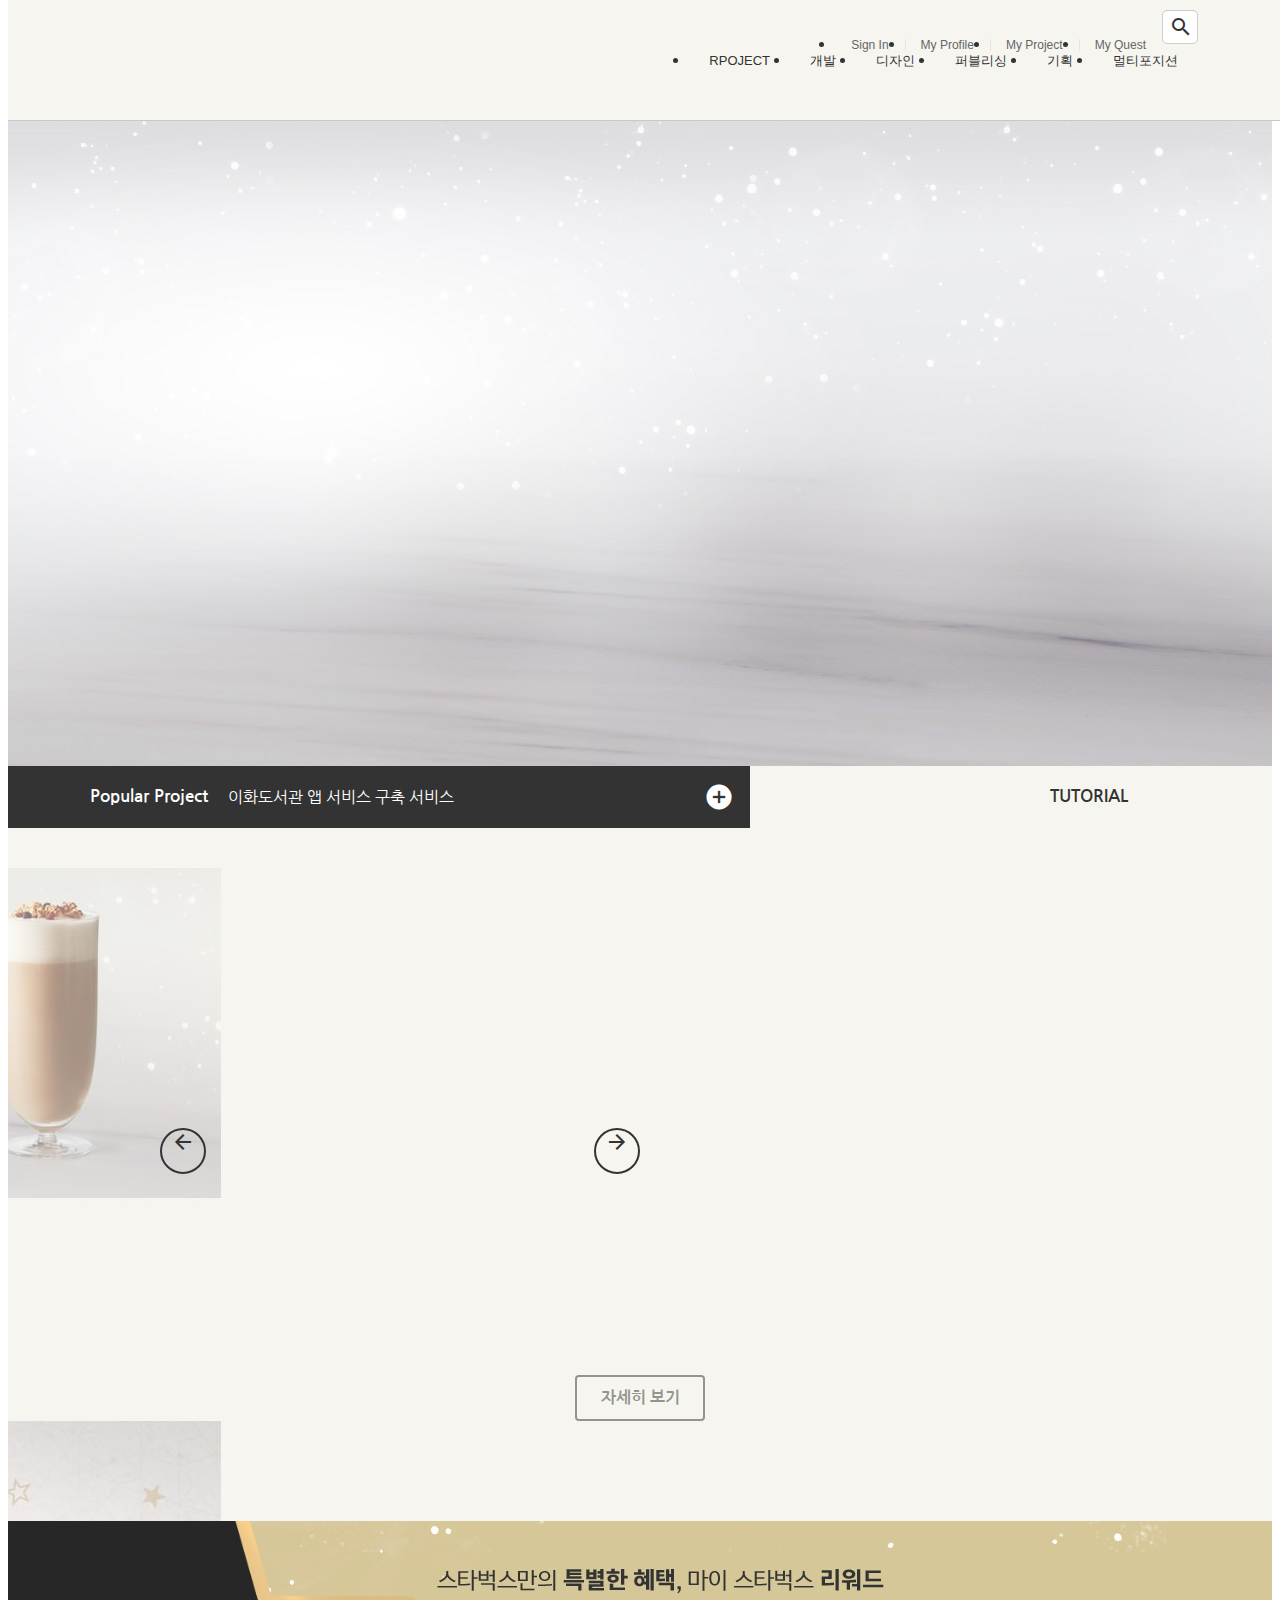
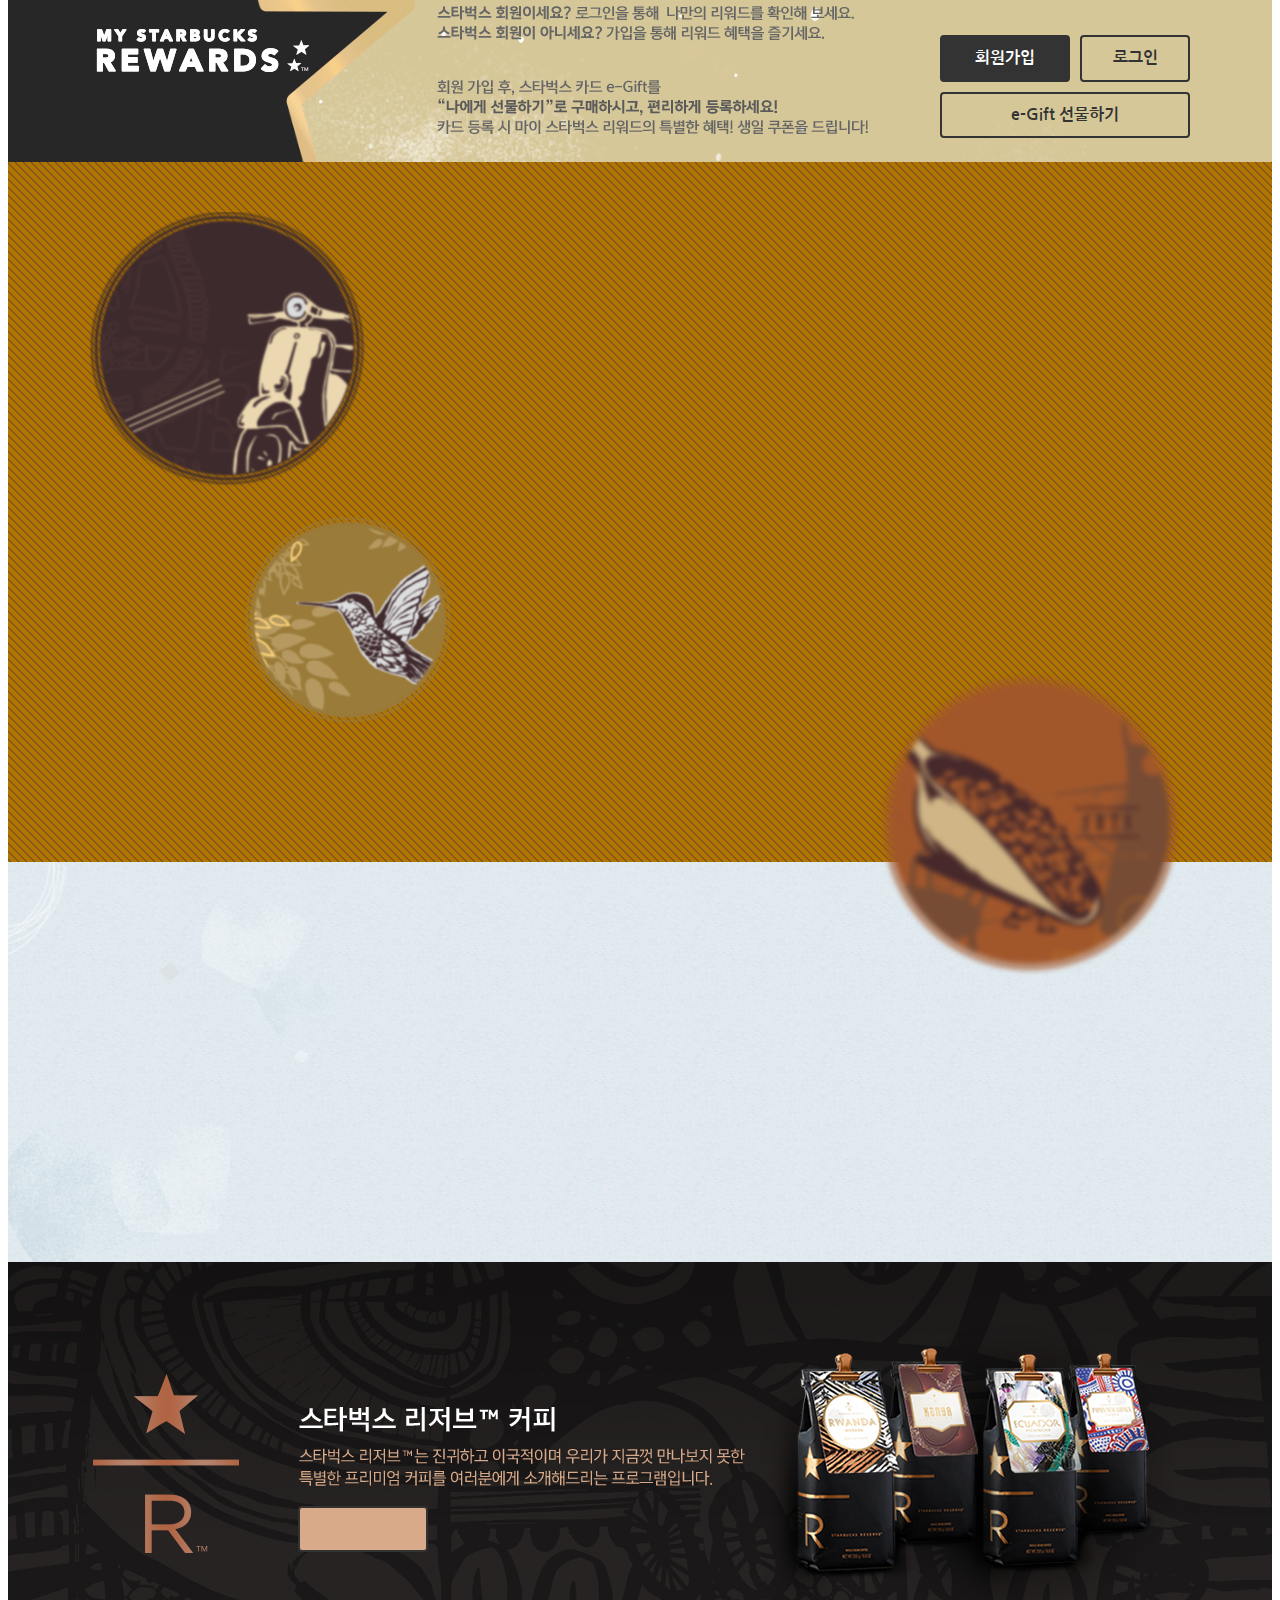
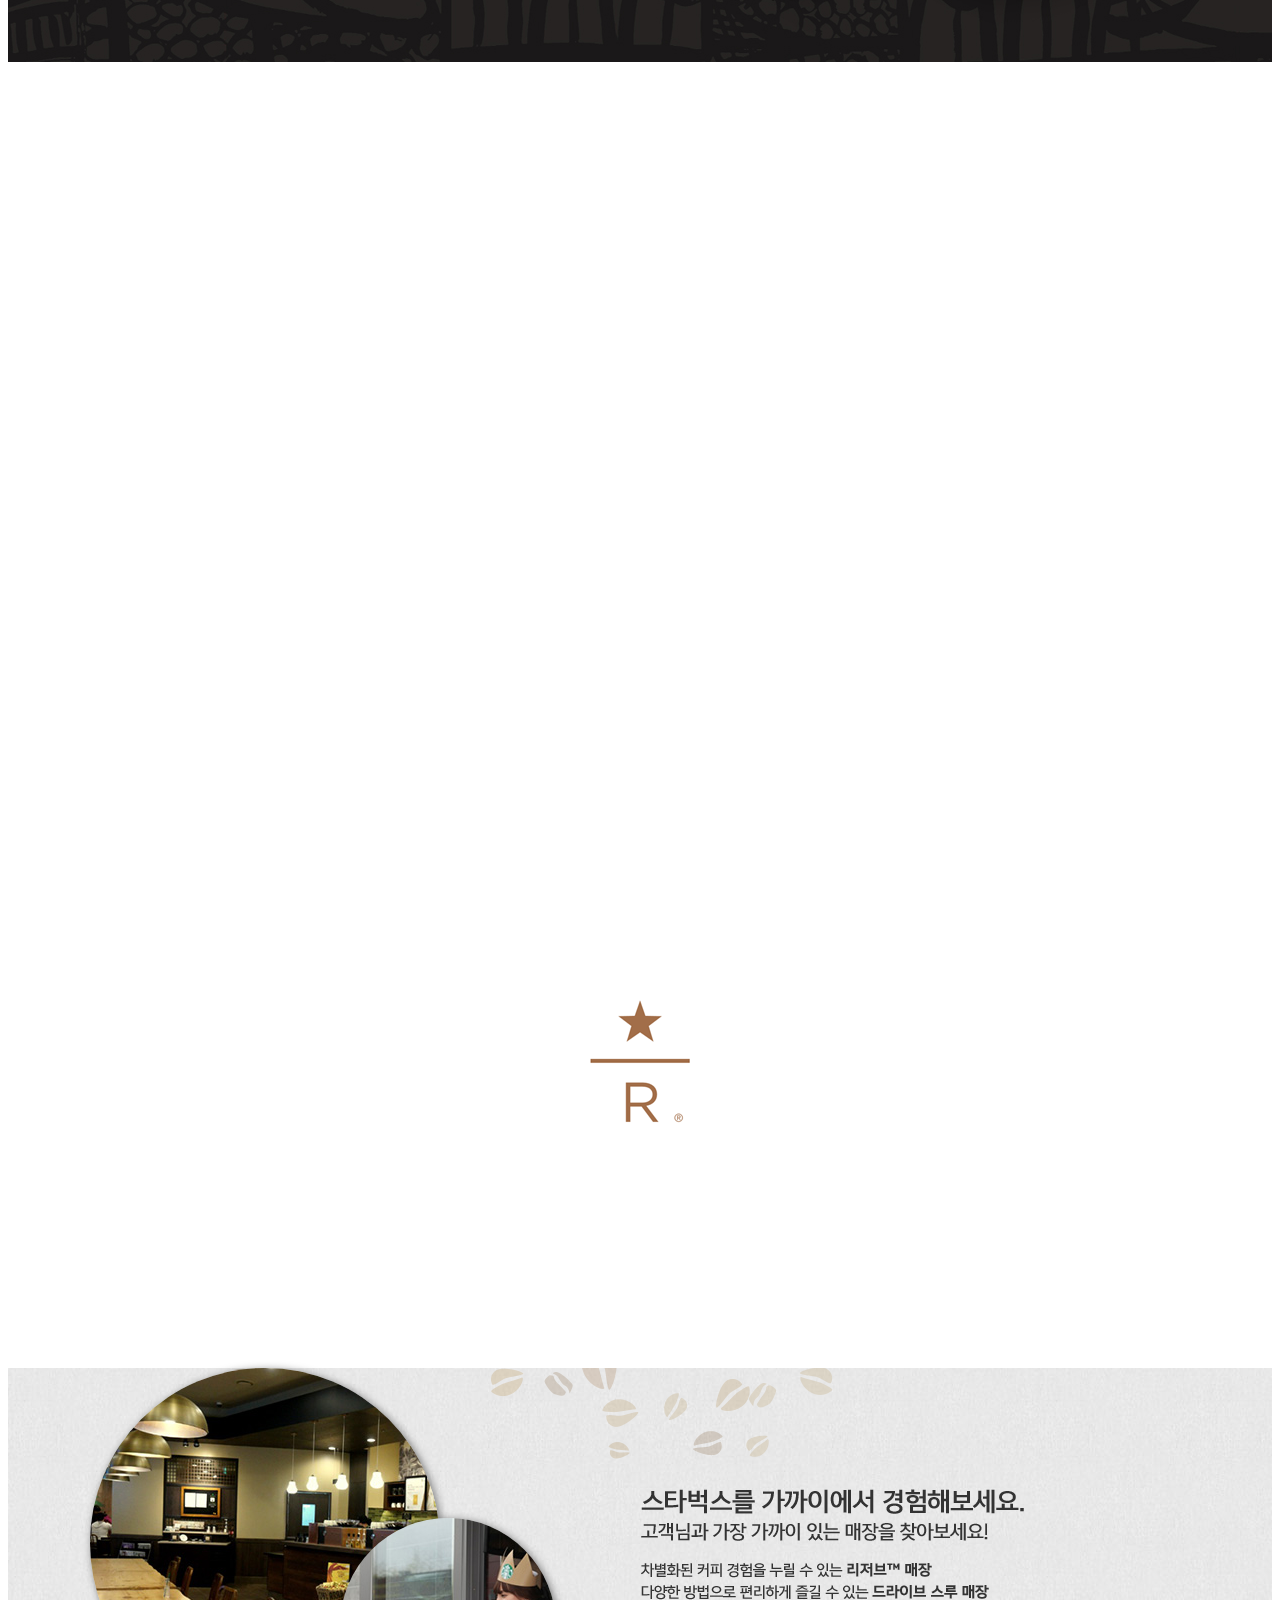
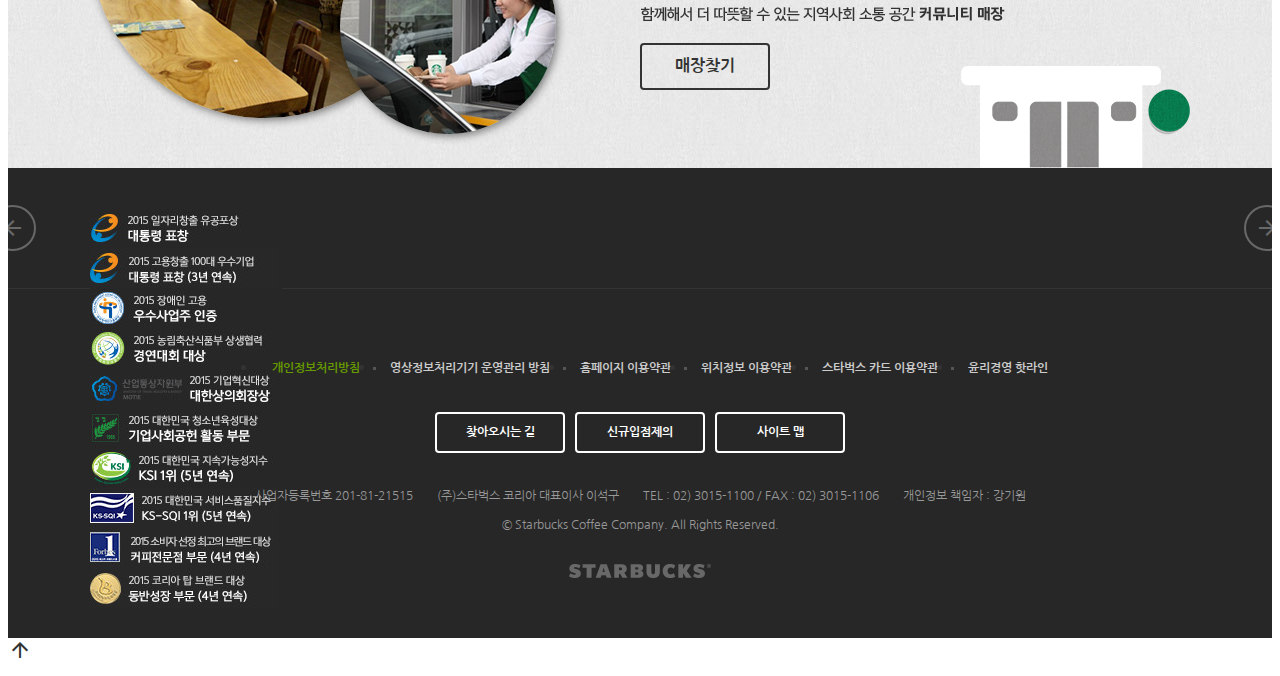
==== index.html @ 9a821df9 "Start project" ====
<!DOCTYPE html>
<html lang="ko">
<head>
    <meta charset="UTF-8">
    <meta http-equiv="X-UA-Compatible" content="IE=edge">
    <meta name="viewport" content="width=device-width, initial-scale=1.0"  />
    <title>YEAHCHERRY(IT PROJECT)</title>

    <meta property="og:type" content="website" />
    <meta property="og:site_name" content="Starbucks" />
    <meta property="og:title" content="Starbucks Coffee Korea" />
    <meta property="og:description" content="스타벅스는 세계에서 가장 큰 다국적 커피 전문점으로, 64개국에서 총 23,187개의 매점을 운영하고 있습니다." />
    <meta property="og:image" content="./images/starbucks_seo.jpg" />
    <meta property="og:url" content="https://starbucks.co.kr" />

    <meta property="twitter:card" content="summary" />
    <meta property="twitter:site" content="Starbucks" />
    <meta property="twitter:title" content="Starbucks Coffee Korea" />
    <meta property="twitter:description" content="스타벅스는 세계에서 가장 큰o.jpg" />
    <meta property="twitter:url" content="https://starbucks. 다국적 커피 전문점으로, 64개국에서 총 23,187개의 매점을 운영하고 있습니다." />
    <meta property="twitter:image" content="./images/starbucks_seco.kr" />


    <link rel="icon" href="./favicon.png">
    <link rel="stylesheet" href="https://cdn.jsdelivr.net/npm/reset-css@5.0.1/reset.min.css"  />
    <link rel="preconnect" href="https://fonts.googleapis.com">
    <link rel="preconnect" href="https://fonts.gstatic.com" crossorigin>
    <link href="https://fonts.googleapis.com/css2?family=Nanum+Gothic:wght@400;700&display=swap" rel="stylesheet">
    <link rel="stylesheet" href="https://fonts.googleapis.com/icon?family=Material+Icons">
    <link rel="stylesheet" href="./css/main.css" />

    <!-- gsap&scrolltoplugin -->
    <script src="https://cdnjs.cloudflare.com/ajax/libs/lodash.js/4.17.21/lodash.min.js" integrity="sha512-WFN04846sdKMIP5LKNphMaWzU7YpMyCU245etK3g/2ARYbPK9Ub18eG+ljU96qKRCWh+quCY7yefSmlkQw1ANQ==" crossorigin="anonymous" referrerpolicy="no-referrer"></script>
    <script src="https://cdnjs.cloudflare.com/ajax/libs/gsap/3.11.3/gsap.min.js" integrity="sha512-gmwBmiTVER57N3jYS3LinA9eb8aHrJua5iQD7yqYCKa5x6Jjc7VDVaEA0je0Lu0bP9j7tEjV3+1qUm6loO99Kw==" crossorigin="anonymous" referrerpolicy="no-referrer"></script>
    <script src="https://cdnjs.cloudflare.com/ajax/libs/gsap/3.11.3/ScrollToPlugin.min.js" integrity="sha512-Eenw6RBFiF4rO89LCaB5fkd4WXI4Y7GSRxrLMMWx73dZNcl+dBU3/pJtITD2gTCoEGIf/Ph3spwp0zZnF+UEJg==" crossorigin="anonymous" referrerpolicy="no-referrer"></script>
    
    <!-- swiper -->
    <link rel="stylesheet" href="https://unpkg.com/swiper@6.8.4/swiper-bundle.min.css" />
    <script src="https://unpkg.com/swiper@6.8.4/swiper-bundle.min.js"></script>
   
    <!-- ScrollMagic -->
    <script src="https://cdnjs.cloudflare.com/ajax/libs/ScrollMagic/2.0.8/ScrollMagic.min.js" integrity="sha512-8E3KZoPoZCD+1dgfqhPbejQBnQfBXe8FuwL4z/c8sTrgeDMFEnoyTlH3obB4/fV+6Sg0a0XF+L/6xS4Xx1fUEg==" crossorigin="anonymous" referrerpolicy="no-referrer"></script>
    
    <script defer src="./js/youtube.js"></script>
    <script defer src="./js/main.js"></script>
    </head>
<body>



    <!-- HEADER -->
    <header> 
        <div class="inner">

            <a href="/" class="logo"> 
                <img src="" alt="" />
            </a>
            <div class="sub-menu">
                <ul class="menu">
                    <li>
                        <a href="/signin">Sign In</a>
                    </li>
                    <li>
                        <a href="javascript:void(0)">My Profile</a>
                    </li>
                    <li>
                        <a href="javascript:void(0)">My Project</a>
                    </li>
                    <li>
                        <a href="javascript:void(0)">My Quest</a>
                    </li>
                </ul>
                <div class="search">
                    <input type="text" />
                    <div class="material-icons">search</div>
                </div>
            </div>
            <ul class="main-menu">
                <li class="item">
                  <div class="item__name">RPOJECT</div>
                  <div class="item__contents">
                    <div class="contents__menu">
                      <ul class="inner">
                        <li>
                          <h4>단기 프로젝트</h4>
                          <ul>
                            <li>웹/앱 개발</li>
                            <li>블록체인</li>
                            <li>게임</li>
                            <li>기타 프로젝트</li>
                          
                          </ul>
                        </li>
                        <li>
                          <h4>장기 프로젝트</h4>
                          <ul>
                            <li>웹/앱 개발</li>
                            <li>블록체인</li>
                            <li>게임</li>
                            <li>기타 프로젝트</li>
                        
                          </ul>
                        </li>
                        <li>
                          <h4>취업 프로젝트</h4>
                          <ul>
                            <li></li>
                            <li></li>
                            <li>한 잔의 커피가 완성되기까지</li>
                            <li>클로버® 커피 추출 시스템</li>
                          </ul>
                        </li>
                        <li>
                          <h4>창업 프로젝트</h4>
                          <ul>
                            <li>커피 프레스</li>
                            <li>푸어 오버</li>
                            <li>아이스 푸어 오버</li>
                            <li>커피 메이커</li>
                            <li>리저브를 매장에서 다양하게 즐기는 법</li>
                          </ul>
                        </li>
                      </ul>
                    </div>
                    <div class="contents__texture">
                      <div class="inner">
                        <h4>나와 어울리는 커피 찾기</h4>
                        <p>스타벅스가 여러분에게 어울리는 커피를 찾아드립니다.</p>
                        <h4>최상의 커피를 즐기는 법</h4>
                        <p>여러가지 방법을 통해 다양한 풍미의 커피를 즐겨보세요.</p>
                      </div>
                    </div>
                  </div>
                </li>
                <li class="item">
                  <div class="item__name">개발</div>
                  <div class="item__contents">
                    <div class="contents__menu">
                      <ul class="inner">
                        <li>
                          <h4>프론트엔드</h4>
                          <ul>
                            <li>JavaScript</li>
                            <li>TypeScript</li>
                            <li>React</li>
                            <li>Vue</li>
                            <li>Svelte</li>
                            <li>Next.js</li>
                          </ul>
                        </li>
                        <li>
                          <h4>백엔드</h4>
                          <ul>
                            <li>Java</li>
                            <li>Spring</li>
                            <li>Nodejs</li>
                            <li>Nestjs</li>
                            <li>Kotlin</li>
                            <li>MySQL</li>
                            <li>Python</li>
                            <li>Django</li>
                            <li>GraphQL</li>
                          </ul>
                        </li>
                        <li>
                          <h4>모바일</h4>
                          <ul>
                            <li>Flutter</li>
                            <li>Swift</li>
                            <li>Kotlin</li>
                            <li>ReactNative</li>
                            <li>Unity</li>
                      
                          </ul>
                        </li>
                        <li>
                          <h4>게임</h4>
                          <ul>
                            <li>c#</li>
                            <li>c++</li>
                            <li>Unity</li>
                            <li>Unreal</li>
                            <li>Cocos2d</li>
                          </ul>
                        </li>
                        <li>
                          <h4>블록체인</h4>
                          <ul>
                            <li>Solidity</li>
                            <li>Rust</li>
                          </ul>
                        </li>
                      </ul>
                    </div>
                    <div class="contents__texture">
                      <div class="inner">
                        <h4 class="new">포트폴리오 등록하기</h4>
                        <p>포트폴리오 등록하고 적합한 프로젝트를 구해보세요.</p>
                      </div>
                    </div>
                  </div>
                </li>
                <li class="item">
                  <div class="item__name">디자인</div>
                  <div class="item__contents">
                    <div class="contents__menu">
                      <ul class="inner">
                        <li>
                          <h4>매장 찾기</h4>
                          <ul>
                            <li>퀵 검색</li>
                            <li>지역 검색</li>
                            <li>My 매장</li>
                          </ul>
                        </li>
                        <li>
                          <h4>매장 이야기</h4>
                          <ul>
                            <li>청담스타</li>
                            <li>티바나 인스파이어드 매장</li>
                            <li>파미에파크</li>
                          </ul>
                        </li>
                      </ul>
                    </div>
                    <div class="contents__texture">
                      <div class="inner">
                        <h4>매장 찾기</h4>
                        <p>보다 빠르게 매장을 찾아보세요.</p>
                        <h4 class="new">청담스타</h4>
                        <p>스타벅스 1,000호점인 청담스타점을 만나보세요.</p>
                      </div>
                    </div>
                  </div>
                </li>
                <li class="item">
                  <div class="item__name">퍼블리싱</div>
                  <div class="item__contents">
                    <div class="contents__menu">
                      <ul class="inner">
                        <li>
                          <h4>지역 사회 참여 활동</h4>
                          <ul>
                            <li>회망배달 캠페인</li>
                            <li>재능기부 카페 소식</li>
                            <li>커뮤니티 스토어</li>
                            <li>청년인재 양성</li>
                            <li>우리 농산물 사랑 캠페인</li>
                            <li>우리 문화 지키기</li>
                          </ul>
                        </li>
                        <li>
                          <h4>환경보호 활동</h4>
                          <ul>
                            <li>환경 발자국 줄이기</li>
                            <li>일회용 컵 없는 매장</li>
                            <li>커피 원두 재활용</li>
                          </ul>
                        </li>
                        <li>
                          <h4>윤리 구매</h4>
                          <ul>
                            <li>윤리적 원두 구매</li>
                            <li>공정무역 인증</li>
                            <li>커피 농가 지원 활동</li>
                          </ul>
                        </li>
                        <li>
                          <h4>글로벌 사회 공헌</h4>
                          <ul>
                            <li>윤리경영 보고서</li>
                            <li>스타벅스 재단</li>
                            <li>지구촌 봉사의 달</li>
                          </ul>
                        </li>
                      </ul>
                    </div>
                    <div class="contents__texture">
                      <div class="inner">
                        <h4>커피원두 재활용</h4>
                        <p>스타벅스 커피 원두를 재활용 해보세요.</p>
                      </div>
                    </div>
                  </div>
                </li>
                <li class="item">
                  <div class="item__name">기획</div>
                  <div class="item__contents">
                    <div class="contents__menu">
                      <ul class="inner">
                        <li>
                          <h4>마이 스타벅스 리워드</h4>
                          <ul>
                            <li>마이 스타벅스 리워드 소개</li>
                            <li>등급 및 혜택</li>
                            <li>스타벅스 별</li>
                            <li>자주하는 질문</li>
                          </ul>
                        </li>
                        <li>
                          <h4>스타벅스 카드</h4>
                          <ul>
                            <li>스타벅스 카드 소개</li>
                            <li>스타벅스 카드 갤러리</li>
                            <li>등록 및 조회</li>
                            <li>충전 및 이용안내</li>
                            <li>분실신고/환불신청</li>
                            <li>자주하는 질문</li>
                          </ul>
                        </li>
                        <li>
                          <h4>스타벅스 카드 e-Gift</h4>
                          <ul>
                            <li>스타벅스 카드 e-Gift 소개</li>
                            <li>이용안내</li>
                            <li>선물하기</li>
                            <li>자주하는 질문</li>
                          </ul>
                        </li>
                      </ul>
                    </div>
                    <div class="contents__texture">
                      <div class="inner">
                        <h4>스타벅스 카드 등록하기</h4>
                        <p>카드 등록 후 리워드 서비스를 누리고 사용내역도 조회해보세요.</p>
                      </div>
                    </div>
                  </div>
                </li>
                <li class="item">
                  <div class="item__name">멀티포지션</div>
                  <div class="item__contents">
                    <div class="contents__menu">
                      <ul class="inner">
                        <li>
                          <h4>프로모션 & 이벤트</h4>
                          <ul>
                            <li>전체</li>
                            <li>스타벅스 카드</li>
                            <li>마이 스타벅스 리워드</li>
                            <li>온라인</li>
                            <li>2017 스타벅스 플래너</li>
                          </ul>
                        </li>
                        <li>
                          <h4>새소식</h4>
                          <ul>
                            <li>전체</li>
                            <li>상품 출시</li>
                            <li>스타벅스의 문화</li>
                            <li>스타벅스 사회공헌</li>
                            <li>스타벅스 카드출시</li>
                          </ul>
                        </li>
                        <li>
                          <h4>매장별 이벤트</h4>
                          <ul>
                            <li>일반 매장</li>
                            <li>신규 매장</li>
                          </ul>
                        </li>
                      </ul>
                    </div>
                    <div class="contents__texture">
                      <div class="inner">
                        <h4>매장별 이벤트</h4>
                        <p>스타벅스의 매장 이벤트 정보를 확인 하실 수 있습니다.</p>
                        <h4>소셜 스타벅스</h4>
                        <p>다양한 스타벅스 SNS 채널을 통해 스타벅스를 만나보세요!</p>
                      </div>
                    </div>
                  </div>
                </li>
              </ul>
        </div>

        <div class="badges">
          <div class="badge">
            <img src="" alt="" />
          </div>
          <div class="badge">
            <img src="" alt="" />
          </div>
        </div>
    </header>


    <!-- VISUAL -->
    <section class="visual">
      <div class="inner">

       
      </div>

    </section>


    <section class="notice">

      <div class="notice-line">
        <div class="bg-left"></div>
        <div class="bg-right"></div>
        <div class="inner">

          <div class="inner__left">
            <h2>Popular Project</h2>
            <div class="swiper-container">
              <div class="swiper-wrapper">
                <div class="swiper-slide">
                  <a href="javascript:void(0)">이화도서관 앱 서비스 구축 서비스</a>
                </div>
                <div class="swiper-slide">
                  <a href="javascript:void(0)">경찰청 음성인식 피해조사 시스템 개선</a>
                </div>
                <div class="swiper-slide">
                  <a href="javascript:void(0)">스마트시티 안드로이드 앱 개발</a>
                </div>
                <div class="swiper-slide">
                  <a href="javascript:void(0)">집초대 커뮤니티 사이트 구축 서비스</a>
                </div>
              </div>
            </div>
            <a href="javascript:void(0)" class="notice-line__more">
              <div class="material-icons">add_circle</div>
            </a>

          </div>
          <div class="inner__right">
            <h2>TUTORIAL</h2>
            <div class="toggle-promotion">
              <div class="material-icons">upload</div>
            </div>
           
          </div>
        </div>
      </div>

      <div class="promotion">
        <div class="swiper-container">
          <div class="swiper-wrapper">
            <div class="swiper-slide">
              <img src="./images/promotion_slide1.jpg" alt="2021 뉴이어, 스타벅스와 함께 즐겁고 활기차게 시작하세요!" />
              <a href="javascript:void(0)" class="btn">자세히 보기</a>
            </div>
            <div class="swiper-slide">
              <img src="./images/promotion_slide2.jpg" alt="기간 내 스타벅스 카드 e-giftf를 어저구" />
              <a href="javascript:void(0)" class="btn">자세히 보기</a>
            </div>
            <div class="swiper-slide">
              <img src="./images/promotion_slide3.jpg" alt="2021 뉴이어, 스타벅스와 함께 즐겁고 활기차게 시작하세요!" />
              <a href="javascript:void(0)" class="btn">자세히 보기</a>
            </div>
            <div class="swiper-slide">
              <img src="./images/promotion_slide4.jpg" alt="2021 뉴이어, 스타벅스와 함께 즐겁고 활기차게 시작하세요!" />
              <a href="javascript:void(0)" class="btn">자세히 보기</a>
            </div>
            <div class="swiper-slide">
              <img src="./images/promotion_slide5.jpg" alt="2021 뉴이어, 스타벅스와 함께 즐겁고 활기차게 시작하세요!" />
              <a href="javascript:void(0)" class="btn">자세히 보기</a>
            </div>
          </div>
        </div>
        <div class="swiper-pagination"></div>
        <div class="swiper-prev">
          <div class="material-icons">arrow_back</div>
        </div>
        <div class="swiper-next">
          <div class="material-icons">arrow_forward</div>
        </div>

      </div>
    </section>


   <!-- reards -->
    <section class="rewards">
      <div class="bg-left"></div>
      <div class="bg-right"></div>
      <div class="inner">
        <div class="btn-group">
          <div class="btn btn--reverse sign-up">회원가입</div>
          <div class="btn sign-in">로그인</div>
          <div class="btn gift">e-Gift 선물하기</div>
        </div>



      </div>
    </section>

    
    <section class="youtube">
      <div class="youtube__area">
        <div id="player"></div>
      </div>
      <div class="youtube__cover"></div>
      <div class="inner">
        
        <img src="./images/floating1.png" alt="Icon" class="floating floating1" />
        <img src="./images/floating2.png" alt="Icon" class="floating floating2" />
      
      </div>
    </section>

    <!-- season-product -->
    <section class="season-product scroll-spy" >
      <div class="inner">

        <img src="./images/floating3.png" alt="Icon" class="floating floating3" />
        <img src="./images/season_product_image.png" alt="" class="product back-to-position to-right delay-0" />

        <div class="text-group">
          <img src="./images/season_product_text1.png" alt="" class="title back-to-position to-left delay-1" />
          <img src="./images/season_product_text2.png" alt="" class="description back-to-position to-left delay-2">
          <div class="more back-to-position to-left delay-3">
            <a href="javascript:void(0)" class="btn">자세히 보기</a>
          </div>
        </div>
      </div>
    </section>

    <!-- RESERVE COFFEE -->
    <section class="reserve-coffee scroll-spy">
      <div class="inner">

        <img src="./images/reserve_logo.png" alt="" class="reserve-logo back-to-positon to-right delay-0" />

        <div class="text-group">
          <img src="./images/reserve_text.png" alt="" class="description back-to-positon to-right delay-1">
          <div class="more back-to-positon to-right delay-2">
            <a href="javascript:void(0)" class="btn btn--gold" >자세히 보기</a>
          </div>
        </div>

        <img src="./images/reserve_image.png" alt="" class="product back-to-positon to-left delay-3" />
       
      </div>
    </section>

    <section class="pick-your-favorite scroll-spy"> 
      <div class="inner">

        <div class="text-group">
          <img src="./images/favorite_text1.png" alt="" class="title back-to-positon to-right delay-0" />
          <img src="./images/favorite_text2.png" alt="" class="description back-to-positon to-right delay-1" />
          <div class="more back-to-positon to-right delay-2"> 
            <a href="javascript:void(0)" class="btn btn--white">자세히 보기</a>
          </div>
        </div>
      </div>
    </section>

    <section class="reserve-store">
      <div class="inner">

        <div class="medal">
          <div class="front">
            <img src="./images/reserve_store_medal_front.png" alt="" />
          </div>
          <div class="back">
            <img src="./images/reserve_store_medal_back.png" alt="" />
            <a href="javascript:void(0)" class="btn">매장안내</a>
          </div>
        </div>
      </div>
    </section>

    <section class="find-store scroll-spy">
      <div class="inner">

        <img src="./images/find_store_texture1.png" alt="" class="texture1">
        <img src="./images/find_store_texture2.png" alt="" class="texture2">
        <img src="./images/find_store_picture1.jpg" alt="" class="picture picture1 back-to-positon to-right delay-0" />
        <img src="./images/find_store_picture2.jpg" alt="" class="picture picture2 back-to-positon to-right delay-1" />

        <div class="text-group">
          <img src="./images/find_store_text1.png" alt="" class="title back-to-positon to-left delay-0" />
          <img src="./images/find_store_text2.png" alt="" class="description back-to-positon to-left delay-1">
          <div class="more back-to-positon to-left delay-2">
            <a href="javascript:void(0)" class="btn">매장찾기</a>
          </div>
        </div>
      </div>
    </section>

     <!-- awards -->
     <section class="awards">
      <div class="inner">

        <div class="swiper-container">
          <div class="swiper-wrapper">
            <div class="swiper-slide">
              <img src="./images/awards_slide1.jpg" alt="" />
            </div>
            <div class="swiper-slide">
              <img src="./images/awards_slide2.jpg" alt="" />
            </div>
            <div class="swiper-slide">
              <img src="./images/awards_slide3.jpg" alt="" />
            </div>
            <div class="swiper-slide">
              <img src="./images/awards_slide4.jpg" alt="" />
            </div>
            <div class="swiper-slide">
              <img src="./images/awards_slide5.jpg" alt="" />
            </div>
            <div class="swiper-slide">
              <img src="./images/awards_slide6.jpg" alt="" />
            </div>
            <div class="swiper-slide">
              <img src="./images/awards_slide7.jpg" alt="" />
            </div>
            <div class="swiper-slide">
              <img src="./images/awards_slide8.jpg" alt="" />
            </div>
            <div class="swiper-slide">
              <img src="./images/awards_slide9.jpg" alt="" />
            </div>
            <div class="swiper-slide">
              <img src="./images/awards_slide10.jpg" alt="" />
            </div>
            
            
          </div>
        </div>

        <div class="swiper-prev">
          <div class="material-icons">arrow_back</div>
        </div>
        <div class="swiper-next">
          <div class="material-icons">arrow_forward</div>
        </div>
      </div>
     </section>

     <!-- footer -->
     <footer>
      <div class="inner">

        <ul class="menu">
          <li><a href="javascript:void(0)" class="green">개인정보처리방침</a></li>
          <li><a href="javascript:void(0)">영상정보처리기기 운영관리 방침</a></li>
          <li><a href="javascript:void(0)">홈페이지 이용약관</a></li>
          <li><a href="javascript:void(0)">위치정보 이용약관</a></li>
          <li><a href="javascript:void(0)">스타벅스 카드 이용약관</a></li>
          <li><a href="javascript:void(0)">윤리경영 핫라인</a></li>
     
        </ul>

        <div class="btn-group">
          <a href="javascript:void(0)" class="btn btn--white">찾아오시는 길</a>
          <a href="javascript:void(0)" class="btn btn--white">신규입점제의</a>
          <a href="javascript:void(0)" class="btn btn--white">사이트 맵</a>
        </div>

        <div class="info">
          <span>사업자등록번호 201-81-21515</span>
          <span>(주)스타벅스 코리아 대표이사 이석구</span>
          <span>TEL : 02) 3015-1100 / FAX : 02) 3015-1106</span>
          <span>개인정보 책임자 : 강기원</span>
        </div>

        <p class="copyright">
          &copy; <span class="this-year"></span>Starbucks Coffee Company. All Rights Reserved.
        </p>
        <img src="./images/starbucks_logo_only_text.png" alt="" class="logo" />
      </div>
     </footer>


     <div id="t0-top">
      <div class="material-icons">arrow_upward</div>
     </div>

        
</body>
</html>
---- css/main.css ----
/* COMMON */
body {
    color:#333;
    font-size:16px;
    font-weight:400;
    line-height:1.4;
    font-family: 'Nanum Gothic', sans-serif;
}
img{
    display:block;

}
a{
    text-decoration: none;
}
.inner {
    width: 1100px;
    margin: 0 auto;
    position: relative;
}
.btn {
    width: 130px;
    padding: 10px;
    border: 2px solid #333;
    color: #333;
    border-radius: 4px;
    font-size: 16px;
    font-weight: 700;
    text-align: center;
    cursor: pointer;
    box-sizing: border-box;
    display: block;
    transition: .4s;
}
.btn:hover {
    background-color: #333;
    color: #fff;
}
.btn.btn--reverse {
    background-color: #333;
    color: #fff;
}
.btn.btn--reverse:hover{
    background-color: transparent;
    color: #333;
}
.btn.btn--brown {
    color: #592b18;
    border-color: #592b18;

}
.btn.btn--brown:hover {
    color: #fff;
    background-color: #592b18;
}
.btn.btn--gold {
    color: #d9aa8a;
    background-color: #d9aa8a;
}
.btn.btn--gold:hover {
    color: #fff;
    border-color: #d9aa8a;
}
.btn.btn--white {
    color: #fff;
    border-color: #fff;
}
.btn.btn--white:hover {
    color:#333;
    border-color: #fff;
}
.back-to-position {
    opacity:0; 
    transition: 1s;
}
.back-to-position.to-right {
    transform: translateX(-150px);

}
.back-to-position.to-left {
    transform: translateX(150px);

}
.show .back-to-position {
    opacity: 1;
    transform: translateX(0);
}
.show .back-to-position.delay-0{
    transition-delay: 0s;

}
.show .back-to-position.delay-1{
    transition-delay: 0.3s;
}
.show .back-to-position.delay-2{
    transition-delay: 0.6s;
}
.show .back-to-position.delay-3{
    transition-delay: 0.9s;
}

/* header */

header{
    width: 100%;
     background-color: #f6f5f0;
     border-bottom: 1px solid #c8c8c8;
     position: fixed;
     top:0;
     z-index: 9;

}

/* 가운데정렬 margin : 0 auto; */
header > .inner{ 
    height:120px;

}
header .logo{
    height:75px;
    width: 75px;
    position: absolute;
    top:0;
    bottom:0;
    left:0;
    margin:auto 0;
}
header .sub-menu {
    display: flex;
    position: absolute;
    top:10px;
    right:0;


}
header .sub-menu ul.menu {
    font-family: Arial, sans-serif;
    display:flex;

}
header .sub-menu ul.menu li {
    position: relative;

}
header .sub-menu ul.menu li::before {
    content:"";
    width:1px;
    height:12px;
    background-color: #e5e5e5;
    position: absolute; 
    top:0;
    bottom:0;
    margin: auto 0;
}
header .sub-menu ul.menu li:first-child:before {
    display: none;
}

header .sub-menu ul.menu li a {
    font-size: 12px;
    padding:11px 16px;
    display: block;
    color:#656565;
   

}
header .sub-menu ul.menu li a:hover {
    color:#000;
}


header .sub-menu .search {
    height: 34px;
    position: relative;

    
}
header .sub-menu .search input {
    width: 36px;
    height: 34px;
    padding: 4px 10px;
    border : 1px solid #ccc;
    box-sizing: border-box;
    border-radius: 5px;
    outline: none;
    background-color: #fff;
    color:#777;
    font-size:12px;
    transition: width .4s;

}
header .sub-menu .search input:focus {
    width: 190px;
    border: color #669900;
   

}
header .sub-menu .search .material-icons {
    height: 24px;
    position: absolute;
    top:0;
    bottom:0;
    right:5px;
    margin:auto 0;
    transition: .4s;

}
header .sub-menu .search.focused .material-icons {
    opacity:0;
}
header .main-menu {
    display: flex;
    position: absolute;
    bottom: 0;
    right: 0;
    z-index:1;


}

header .main-menu .item .item__name {
    padding: 10px 20px 34px 20px;
    font-family: Arial, sans-serif;
    font-size: 13px; 
}
header .main-menu .item:hover .item__name{
    background-color: #2c2a29;
    color:#669900;
    border-radius: 6px 6px 0 0;
}

header .main-menu .item .item__contents {
    width: 100%;
    position: fixed;
    left:0;
    display: none;

}
header .main-menu .item:hover .item__contents{
      display: block;


}
header .main-menu .item .item__contents .contents__menu { 
    background-color: #2c2a29;
}

header .main-menu .item .item__contents .contents__menu > ul {
   display: flex;
   padding : 20px 0;

}
header .main-menu .item .item__contents .contents__menu > ul > li {
    width: 220px;

}

header .main-menu .item .item__contents .contents__menu > ul > li h4 {
    padding: 3px 0 12px 0;
    font-size: 14px;
    color: #fff;

}

header .main-menu .item .item__contents .contents__menu > ul > li ul li {
    padding: 5px 0;
    font-size: 12px;
    color: #999;
    cursor: pointer;

}
header .main-menu .item .item__contents .contents__menu > ul > li ul li:hover {
    color:#669900; 

}

header .main-menu .item .item__contents .contents__texture{
    padding: 26px 0;
    font-size: 12px;
    background-image: url("../images/main_menu_pattern.jpg");
    
}

header .main-menu .item .item__contents .contents__texture h4{
    color: #999;
    font-weight: 700;
    font-size:  12px;

}

header .main-menu .item .item__contents .contents__texture p {
    color: #669900;
    margin:4px 0 14px;

}

header .badges {
    position: absolute;
    top:132px;
    right: 12px;


}

header .badges .badge {
    border-radius: 10px;
    overflow: hidden;
    margin-bottom: 12px;
    box-shadow: 4px 4px 10px rgba(0,0,0, .15);
    cursor: pointer;
}


/* VISUAL */
.visual {
    margin-top: 120px;
    background-image: url("../images/visual_bg.jpg");
    background-position: center;

}
.visual .inner {
    height: 646px; 


}
.visual .title {
    position: absolute;
    top: 88px;
    left: -10px;

}
.visual .title .btn {
    position: absolute;
    top: 259px;
    left: 173px;


}
.visual .cup1.image {
    position: absolute;
    bottom: 0;
    right: -47px;

}
.visual .cup1.text {
    position: absolute;
    top: 38px;
    right: 171px;

}
.visual .cup2.image {
    position: absolute;
    bottom: 0;
    right: 162px;

}
.visual .cup2.text {
    position: absolute;
    top: 321px;
    right: 416px;


}
.visual .spoon {
    position: absolute;
    bottom: 0;
    left: 275px;

}
.visual .fade-in {
    opacity:0;
}


/* NOTICE */

.notice .notice-line {
    position: relative;

}
.notice .notice-line .bg-left {
    position: absolute;
    top: 0;
    left: 0;
    width: 50%;
    height: 100%;
    background-color: #333;

}
.notice .notice-line .bg-right {

    position: absolute;
    top: 0;
    right: 0;
    width: 50%;
    height: 100%;
    background-color: #f6f5ef;
}
/* inner의 높이만 제어함으로써 전부 제어됨 */
.notice .notice-line .inner {
    height: 62px;
    display: flex;
   
}
.notice .notice-line .inner__left {
    width: 60%;
    height: 100%;
    background-color: #333;
    display: flex;
    align-items: center ;
}
.notice .notice-line .inner__left h2 {
    color: #fff;
    font-size: 17px;
    font-weight: 700;
    margin-right: 20px;
    

}
.notice .notice-line .inner__left .swiper-container {
    /* 최대로 사용하고 싶을 때 */
    flex-grow: 1; 
    height: 62px;

}
.notice .notice-line .inner__left .swiper-slide {
    height: 62px;
    display: flex;
    align-items: center;

}
.notice .notice-line .inner__left .swiper-slide a {
    color: #fff;

}
.notice .notice-line .inner__left .notice-line__more {
    width: 62px;
    height: 62px;
    display: flex;
    justify-content: center;
    align-items: center;
    /* justify-content는 수평 가운데 align-items: center;는 수직 가운데 */

}
.notice .notice-line .inner__left .notice-line__more .material-icons {
    color: #fff;
    font-size: 30px;
    

}
.notice .notice-line .inner__right {
    width: 40%;
    height: 100%;
    display: flex;
    justify-content: flex-end;
    align-items: center;
}
.notice .notice-line .inner__right h2 {
    font-size: 17px;
    font-weight: 700;
}
.notice .notice-line .inner__right .toggle-promotion {
    width: 62px;
    height: 62px;
    cursor: pointer;
    display: flex;
    justify-content: center;
    align-items: center;

}
.notice .notice-line .inner__right .toggle-promotion .material-icons {
    font-size:30px;

}

.notice .promotion {
    height: 693px;
    background-color: #f6f5ef;
    position: relative;
    transition: height .4s;
    overflow: hidden;

}
.notice .promotion.hide {
    height:0;

}
.notice .promotion .swiper-container {
    width: calc(819px*3 + 20px);
    height: 553px;
    position: absolute;
    top: 40px;
    left:50%;
    margin-left: calc((819px*3 + 20px) /-2);
}

.notice .promotion .swiper-slide{
    opacity: .5;
    transition: opacity 1s;
    position: relative;
}

.notice .promotion .swiper-slide-active{
    opacity: 1;
}
.notice .promotion .swiper-slide .btn {
    position: absolute;
    bottom: 0;
    left: 0;
    right:0;
    margin:auto;
}
.notice .promotion .swiper-pagination {
    bottom: 40px;
    left: 0;
    right: 0;
}
.notice .promotion .swiper-pagination .swiper-pagination-bullet {
    background-color: transparent;
    background-image: url("../images/promotion_slide_pager.png");
    width: 12px;
    height: 12px;
    margin-right: 6px;
    outline:none;
}
.notice .promotion .swiper-pagination .swiper-pagination-bullet:last-child {
    margin-right: 0;
}
.notice .promotion .swiper-pagination .swiper-pagination-bullet-active{
    background-image: url("../images/promotion_slide_pager_on.png");
}
.notice .promotion .swiper-prev,
.notice .promotion .swiper-next {
    width: 42px;
    height: 42px;
    border: 2px solid #333;
    border-radius: 50%;
    position: absolute;
    top: 300px;
    /* z-index는 그 요소보다 위에 위치하게끔 존재 */
    z-index:1; 
    cursor: pointer; 
    outline: none;
    display: flex;
    justify-content: center;
    align-content: center;
    transition: .4s;

}
.notice .promotion .swiper-prev {
    left: 50%;
    margin-left: -480px;
}
.notice .promotion .swiper-next{
    right:50%;
    margin-right: -480x;
}
.notice .promotion .swiper-prev:hover,
.notice .promotion .swiper-next:hover {
    background-color: #333;
    color: #fff;
}

/* REWARDS */
.rewards {
    position: relative;

}
.rewards .bg-left{
    width: 50%;
    height: 100%;
    background-color: #272727;
    position: absolute;
    top: 0;
    left: 0;

}
.rewards .bg-right{
    width: 50%;
    height: 100%;
    background-color: #d5c798;
    position: absolute;
    top: 0;
    right: 0;

}
.rewards .inner {
    background-image: url("../images/rewards.jpg");
    height: 241px;
}

.rewards .btn-group {
    position: absolute;
    bottom: 24px;
    right: 0;
    width: 250px;
    display: flex;
    flex-wrap: wrap;

}
.rewards .btn-group .btn.sign-up {
    margin-right: 10px;

}
.rewards .btn-group .btn.sign-in {
    width: 110px;

}
.rewards .btn-group .btn.gift {
    margin-top: 10px;
    flex-grow: 1;

}
.youtube{
    position: relative;
    height: 700px;
    background-color: #333;
    overflow: hidden;

}
.youtube .youtube__area {
    width: 1920px;
    background-color: orange;
    position: absolute;
    left: 50%;
    margin-left: calc(1920px/-2);
    top: 50%;
    margin-top: calc(1920px *9/16/-2);
}
.youtube .youtube__area::before {
    content:"";
    display: block;
    width: 100%;
    padding-top: 56.25%;
}
.youtube .youtube__cover{
    background-image: url("../images/video_cover_pattern.png");
    background-color: rgba(0, 0, 0, .3);
    position: absolute;
    top: 0;
    left: 0;
    width: 100%;
    height: 100%;

}
#player {
    width: 100%;
    height: 100%;
    position: absolute;
    top: 0;
    left: 0;
}
.youtube .inner {
    height: 700px;			?
    
}
.youtube .floating1 {
    position: absolute;
    top: 50px;
    left: 0;
}
.youtube .floating2 {
    position: absolute;
    top: 350px;
    left: 150px;
}


/* SEASON PRODUCT */
.season-product {
    background-image: url("../images/season_product_bg.jpg");

}
.season-product .inner {
    height: 400px;

}
.season-product .floating3 {
    position: absolute;
    top: -200px;
    right: 0;
}
.season-product .text-group {
    position: absolute;
    top: 110px; 
    right: 100px;

}
.season-product .text-group .title {
    margin-bottom: 10px;

}
.season-product .text-group .description {
    margin-bottom: 10px;

}
.season-product .text-group .more {

}

.reserve-coffee {

    background-image: url("../images/reserve_bg.jpg");
}
.reserve-coffee .inner{
    height: 400px;

}
.reserve-coffee .reserve-logo{
    position: absolute;
    top: 110px;
    left: 0;

}
.reserve-coffee .text-group {
    position: absolute;
    top: 124px;
    left: 208px;

}
.reserve-coffee .inner .product {
    position: absolute;
    top: 0;
    right: 0;
}


.pick-your-favorite {
    background-image: url("../images/favorite_bg.jpg");
    background-repeat: no-repeat;
    background-position: center;
    background-attachment: fixed;
    background-size: cover;

    /* attachment:fixed 를 통해서 스크롤 내려도 배경이미지는 고정!! section부분만 같이 스크롤 됨!
    cover는 배경의 크기를 더 넓은 너비에 맞춰서 출력! */
}
.pick-your-favorite .inner{
    padding: 110px 0;

}
.pick-your-favorite .text-group {
    margin-left:100px;
    display: flex;
    width: 362px;
    flex-wrap: wrap;
    justify-content: flex-end; 
    
    /* 
    -display:flex 는 수평정렬/ width:362px는 가로너비 제한!  
    -flex-wrap: wrap; 요소들이 영역너비가 모자라서 수평정렬할 수 없다면 이 속성을 써서 줄바꿈이 가능한 형태로 바꿈!
    -justify-content:flex-end; 오른쪽 정렬 justify-content:center는 수평정렬
    -align-items : center; 수직정렬
     */ 

}
.pick-your-favorite .text-group .title {
    margin-bottom: 40px;

}
.pick-your-favorite .text-group .description {
    margin-bottom: 40px;
}


.reserve-store {
    background-image: url("../images/reserve_Store_bg.jpg");
    background-repeat: no-repeat;
    background-position: center;
    background-attachment: fixed;
    background-size: cover;
 
}

.reserve-store .inner{
    height: 600px;
    display: flex;
    justify-content: center;
    align-items: center;
}

.reserve-store .medal{
    width: 334px;
    height: 334px;
    perspective: 600px;

}
.reserve-store .medal .front,
.reserve-store .medal .back{
    width: 334px;
    height: 334px;
    backface-visibility: hidden;
    transition: 1s;
    position: absolute;

}
.reserve-store .medal .front{
   transform: rotateY(0deg);
}
.reserve-store .medal:hover .front{
    transform: rotateY(180deg);

}
.reserve-store .medal .back{
    transform: rotateY(-180deg);

}
.reserve-store .medal:hover .back{
    transform: rotateY(0deg);
}
.reserve-store .medal .back .btn {
    position: absolute;
    top: 240px;
    left: 0;
    right: 0;
    margin: auto;

}

 /* -box-sizing:border-box는 요소의 크기 기준을 border와 padding을 포함해서 width와 height적용!
 border나 padding은 요소의 크기가 늘어남!!!! 
 요소의 크기를 늘어나게 하지 않을려면 box-sizing:border-box

 -position:absolute -> 부모요소 기준으로 배치! 
  주변의 형제요소들과 상호작용이 무너지면서 요소들이 겹쳐짐!! 
  
 -backface-visibility:hidden -> 뒷면을 안 보이게 하는 것!! 
  
 -transform:rotate(-180deg) --> 요소가 뒤집어짐!! 뒷면이 보임! 

 +hover는 가장 많이 사용하는 가상클래스선택자!!
   */
.find-store{
    background-image: url("../images/find_store_bg.jpg");

}
.find-store .inner{
    height: 400px;

}
.find-store .inner .texture1{
    position: absolute;
    top: 0;
    left: 400px;
}
.find-store .inner .texture2{
    position: absolute;
    bottom: 0;
    right: 0;
}
.find-store .picture{
    border-radius: 50%;
    box-shadow: 2px 2px 8px rgba(0,0,0,.5);
    position: absolute;
}
.find-stor .picture1{
    top: -60px;
    left: 0;

}
.find-store .picture2{
    top: 150px;
    left: 250px;
}
.find-store .text-group{
    position: absolute;
    top: 120px;
    left: 550px;


}
.find-store .text-group .title{
    margin-bottom: 20px;
}
.find-store .text-group .description{
    margin-bottom: 20px;

}
.awards {
    background-color: #272727;

}
/* inner의 position값을 따로 확인할 필요 없다 */
.awards .inner{
    padding: 40px 0;
}
.awards .inner .swiper-container{
    width: 100%;
    height: 40px;
}
.awards .swiper-prev, 
.awards .swiper-next {
    width: 42px;
    height: 42px;
    border: 2px solid #fff;
    border-radius:50%;
    outline: none;
    color: #fff;
    opacity: .3;
    cursor: pointer;
    display: flex;
    justify-content: center;
    align-items: center;
    position: absolute;
    top: 0;
    bottom: 0;
    margin: auto;
}

/* 위와 아래에 시작점과 끝점을 0으로 했다면 margin:auto;를 사용해서 가운데배치!
요소의 너비 확인하기 -> 세로너비!!(수직) */
.awards .swiper-prev{
    left: -100px;
}
.awards .swiper-next {
    right: -100px;
}
.awards .swiper-prev:hover, 
.awards .swiper-next:hover {
    background-color: #fff;
    color: #333;
}


/* footer */
footer {
    background-color: #272727;
    border-top: 1px solid #333;

}
footer .inner {
    padding: 40px 0 60px 0;

}
footer .menu {
    display: flex;
    justify-content: center;

}
footer .menu li{
    position: relative;
}
footer .menu li::before {
    content:"";
    width: 3px;
    height: 3px;
    background-color: #555;
    position: absolute;
    top: 0;
    bottom: 0;
    right: -1px;
    margin: auto;
}
footer .menu li:last-child::before {
    display: none;

}
/* inline요소는 가로,세로(width,height)값을 가질 수 없다! block으로 변경! */
/* position:absolute; 자동으로 block으로 변함!! */
/* a태그 안에 글씨는 자동으로 파란색으로 써지고 클릭시 밑줄이 생김! */

footer .menu li a {
    color: #ccc;
    font-size: 12px;
    font-weight: 700;
    padding: 15px;
    display: block;
}
/* inline요소는 margin과 padding의 위아래값을 정상적으로 사용할 수 없다!! */

footer .menu li a.green {
    color: #669900;
}
footer .btn-group{
    margin-top: 20px;
    display: flex;
    justify-content: center;
}
footer .btn-group .btn {
    font-size: 12px;
    margin-right: 10px;
}
footer .btn-group .btn:last-child{
    margin-right: 0;
}
footer .info{
    margin-top: 30px;
    text-align: center;

}
footer .info span {
    margin-right: 20px;
    color: #999;
    font-size: 12px;

}
footer .info span:last-child{
    margin-right: 0;
}
footer .copyright{
    color: #999;
    font-size: 12px;
    text-align: center;
    margin-top: 12px;
}
footer .logo {
    margin: 30px auto 0;
}

#to-top {
    width: 42px;
    height: 42px;
    background-color: #333;
    color: #fff;
    border: 2px solid #fff;
    border-radius: 10px;
    cursor: pointer;
    justify-content: center;
    align-items: center;
    position: fixed;
    bottom: 30px;
    right: 30px;
    z-index: 9;
}
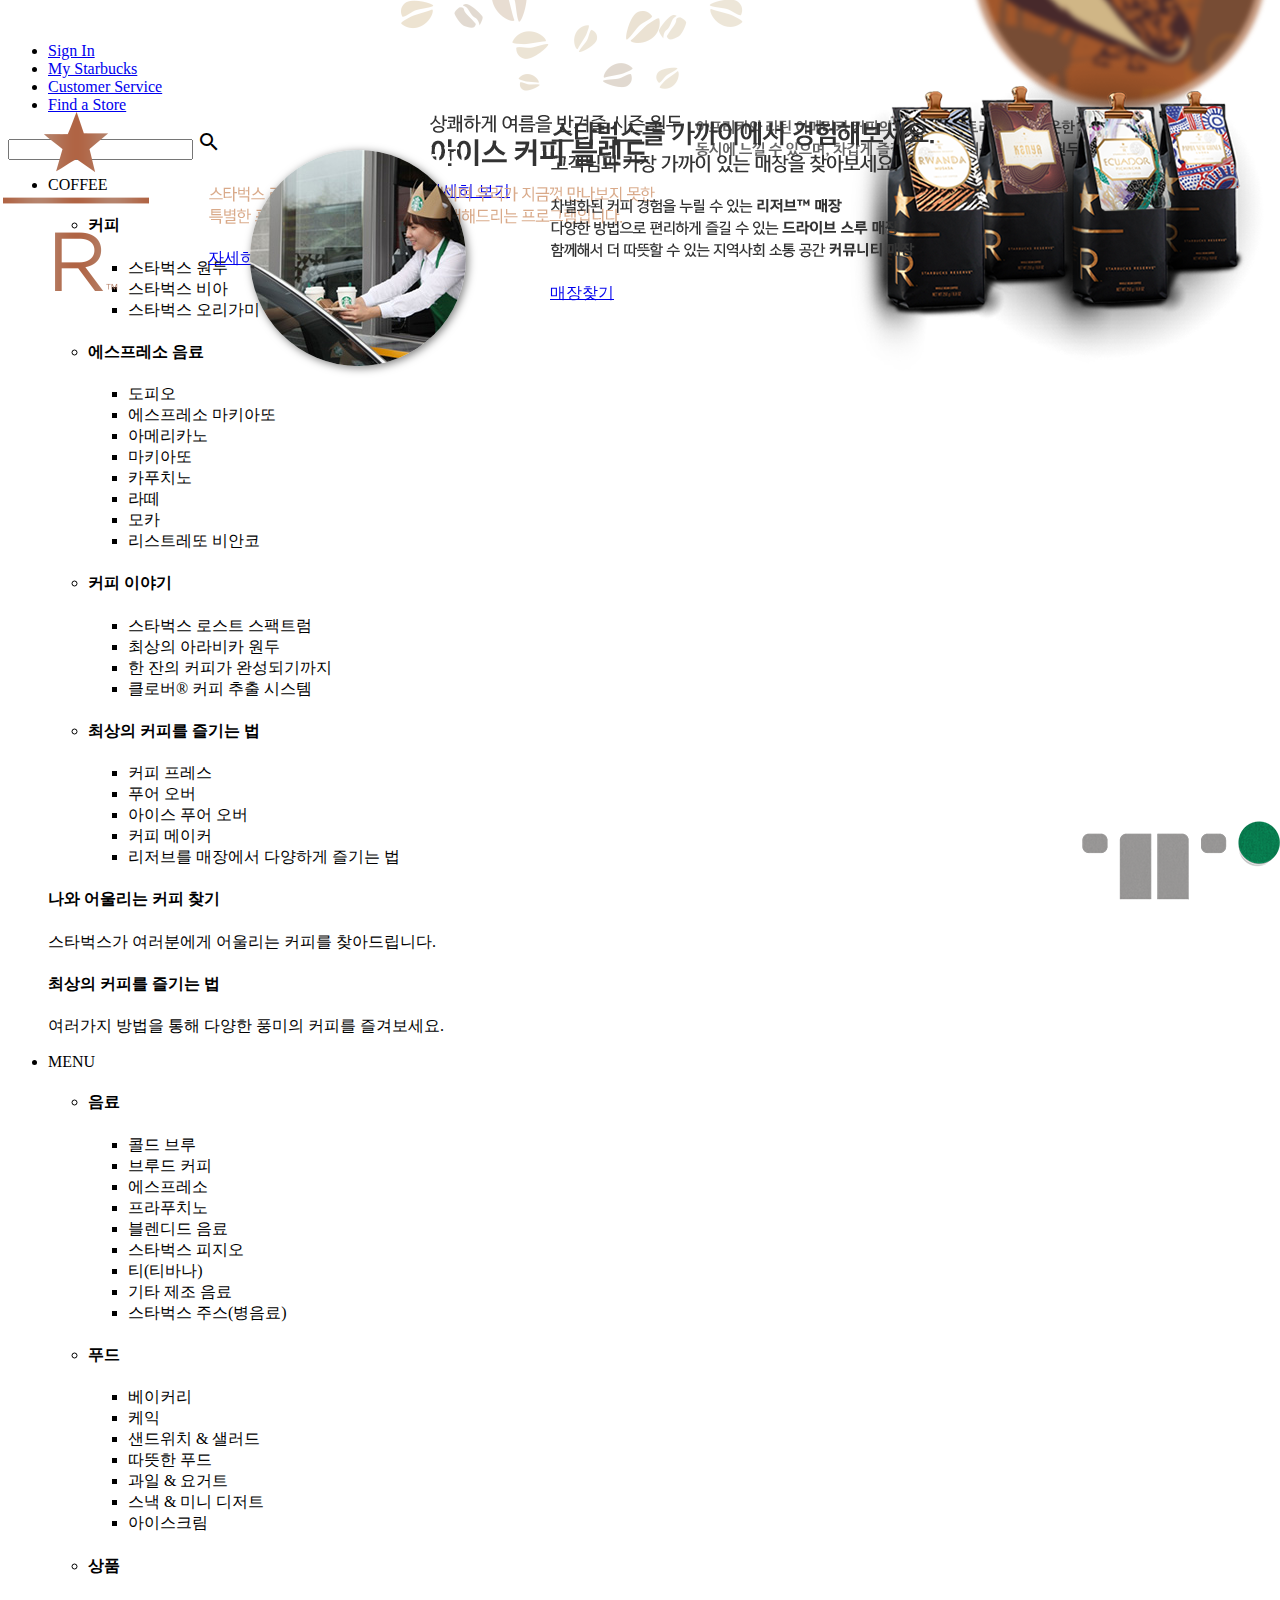
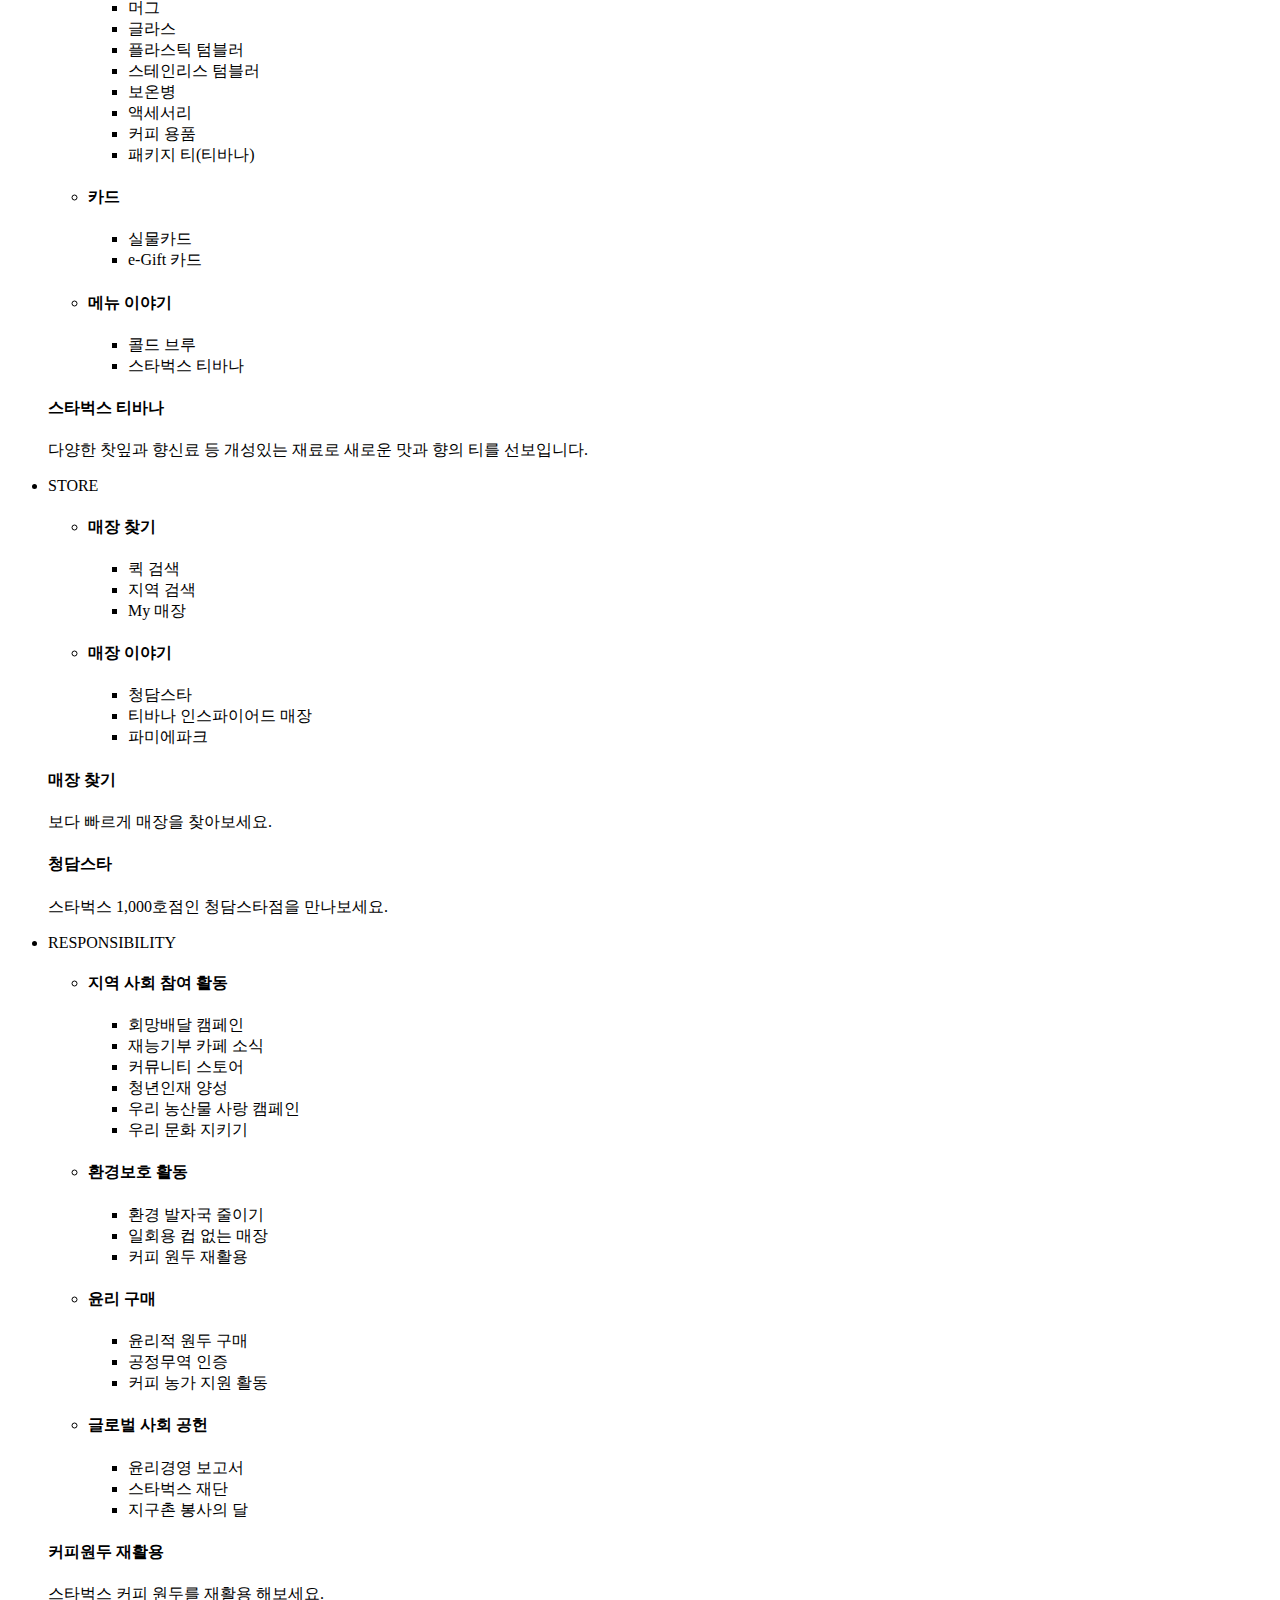
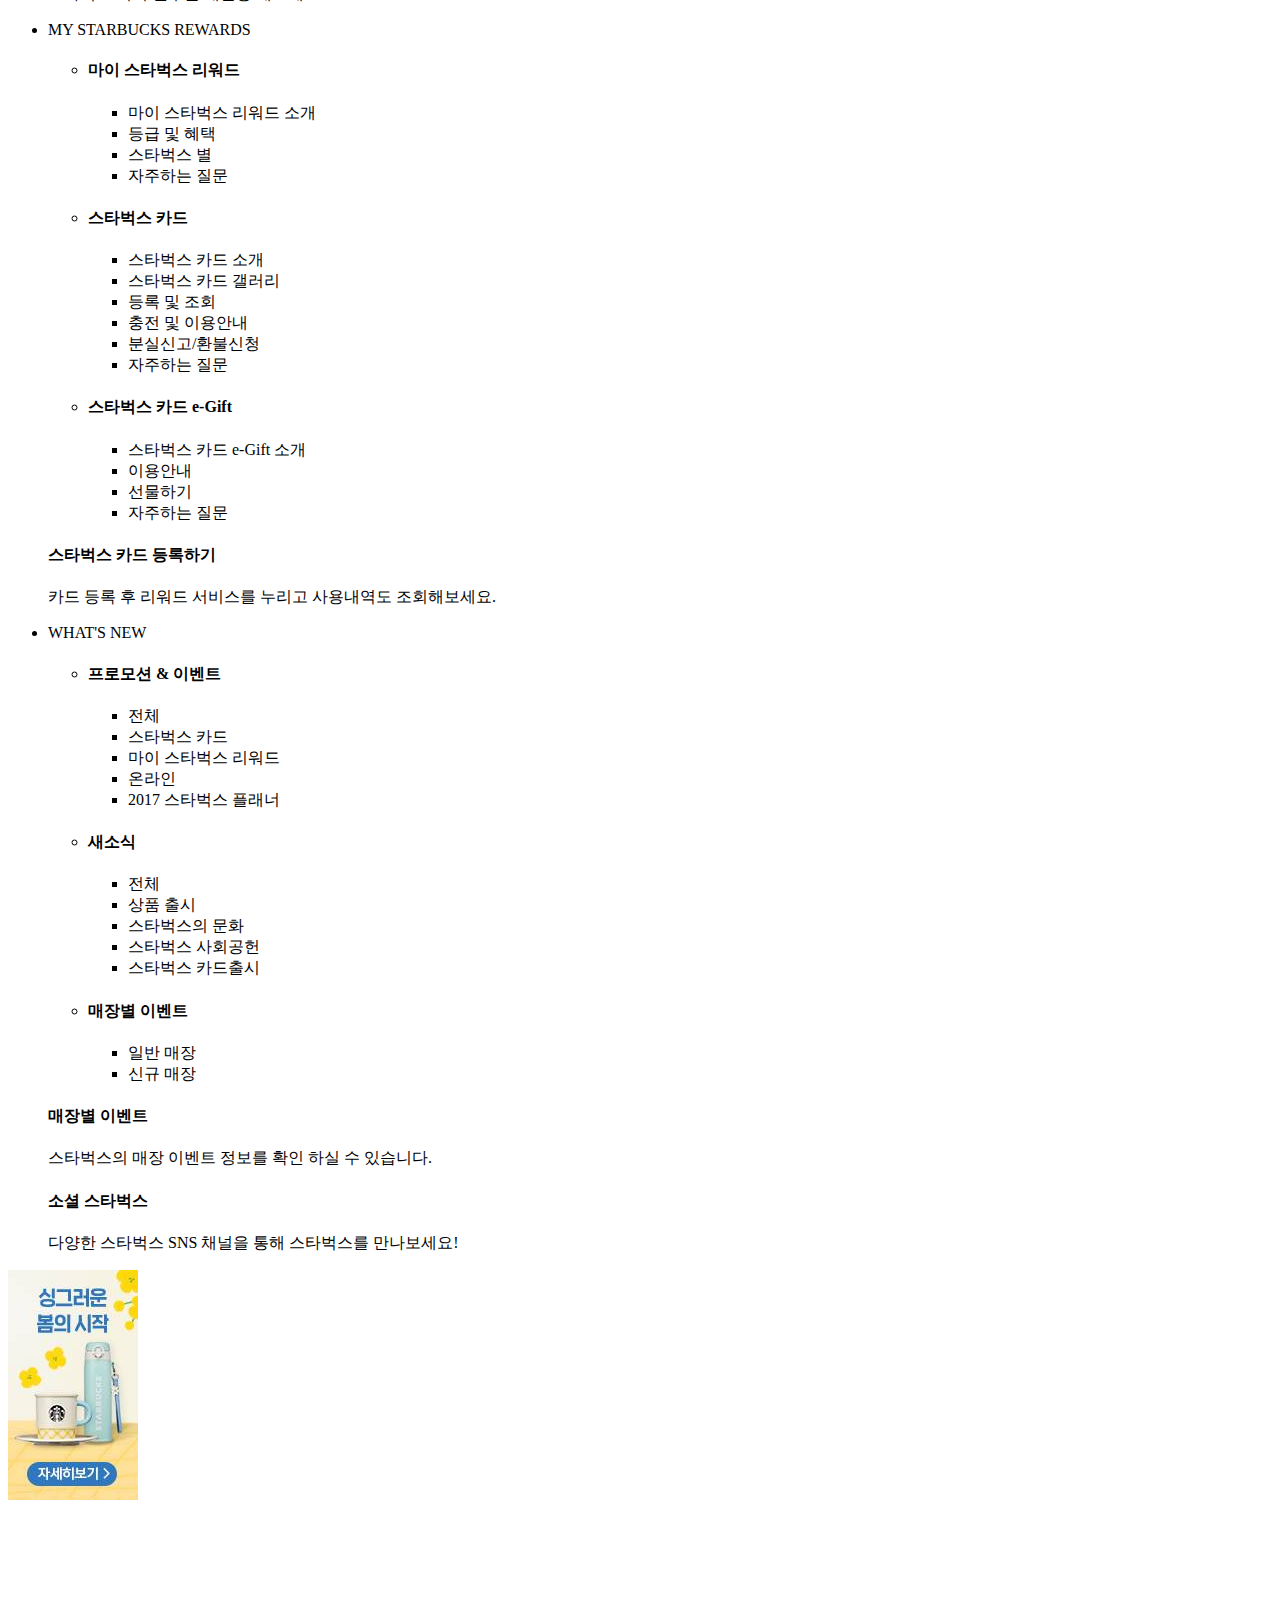
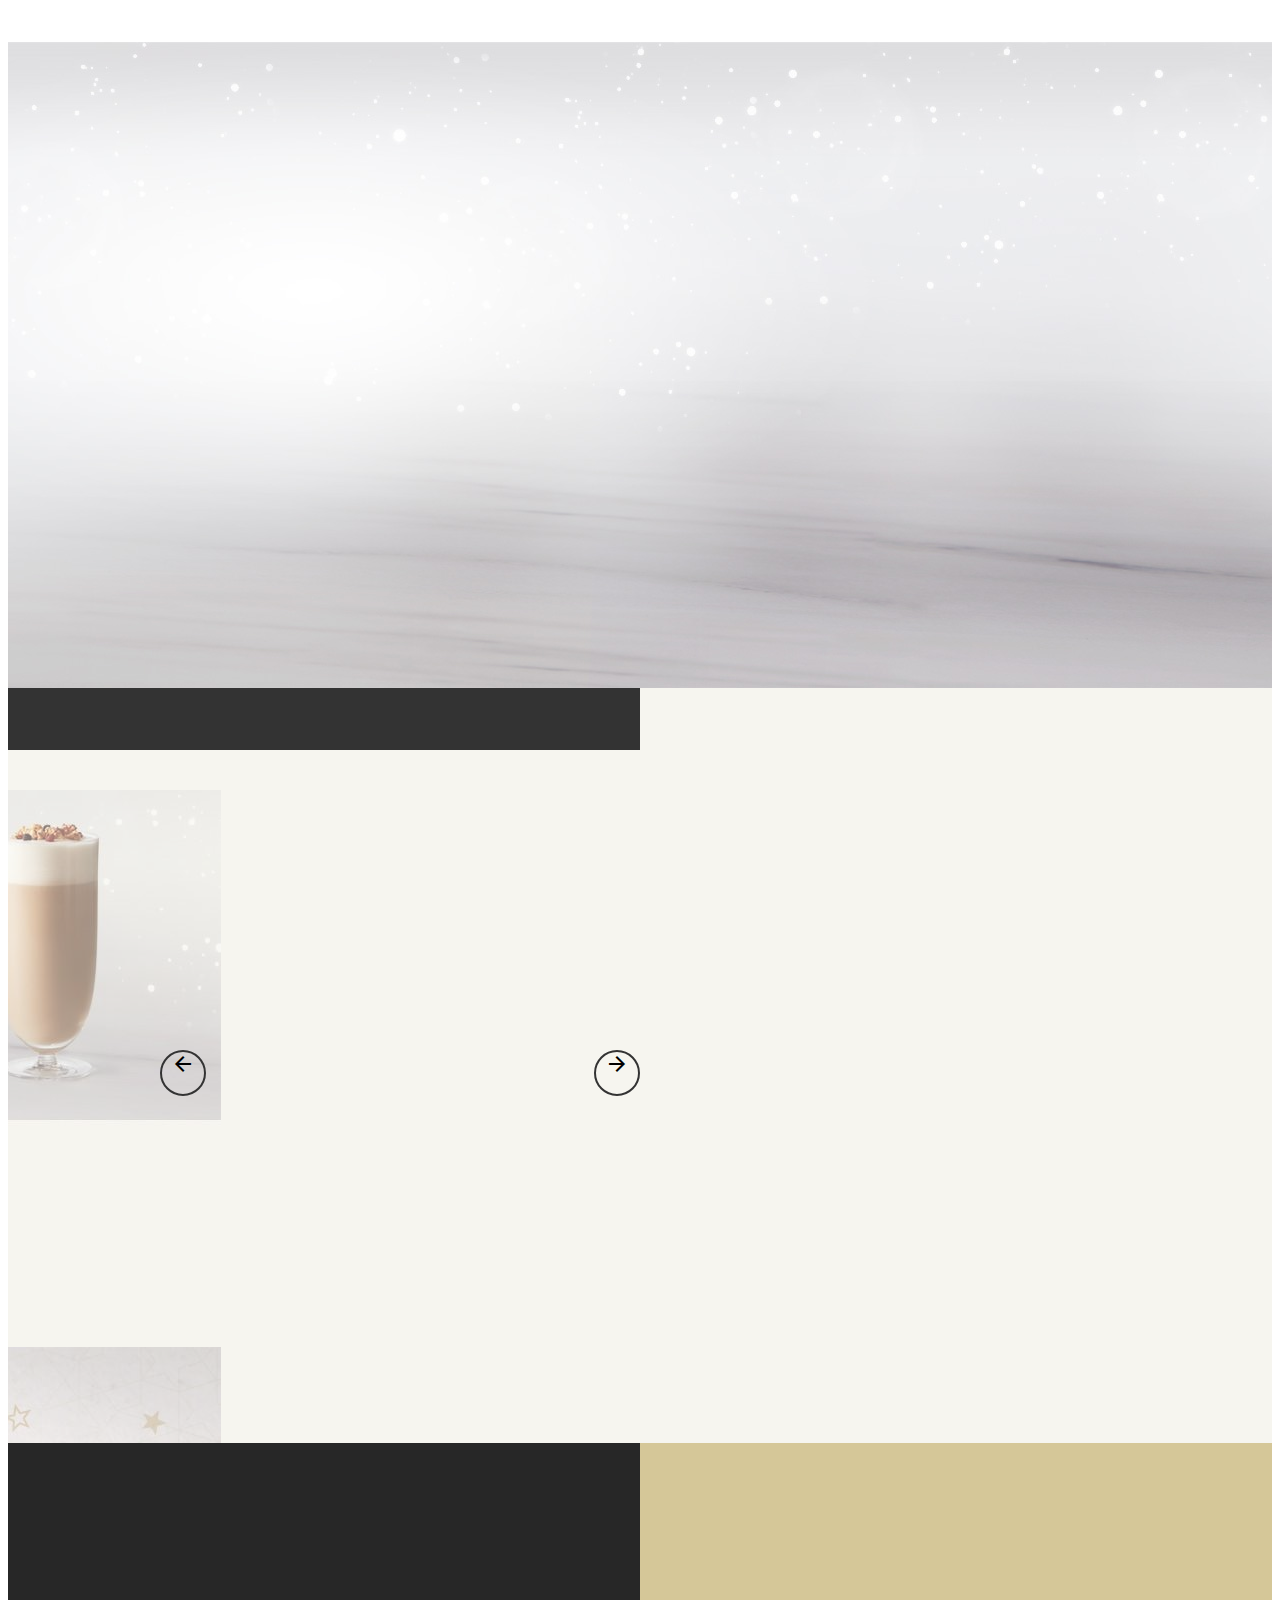
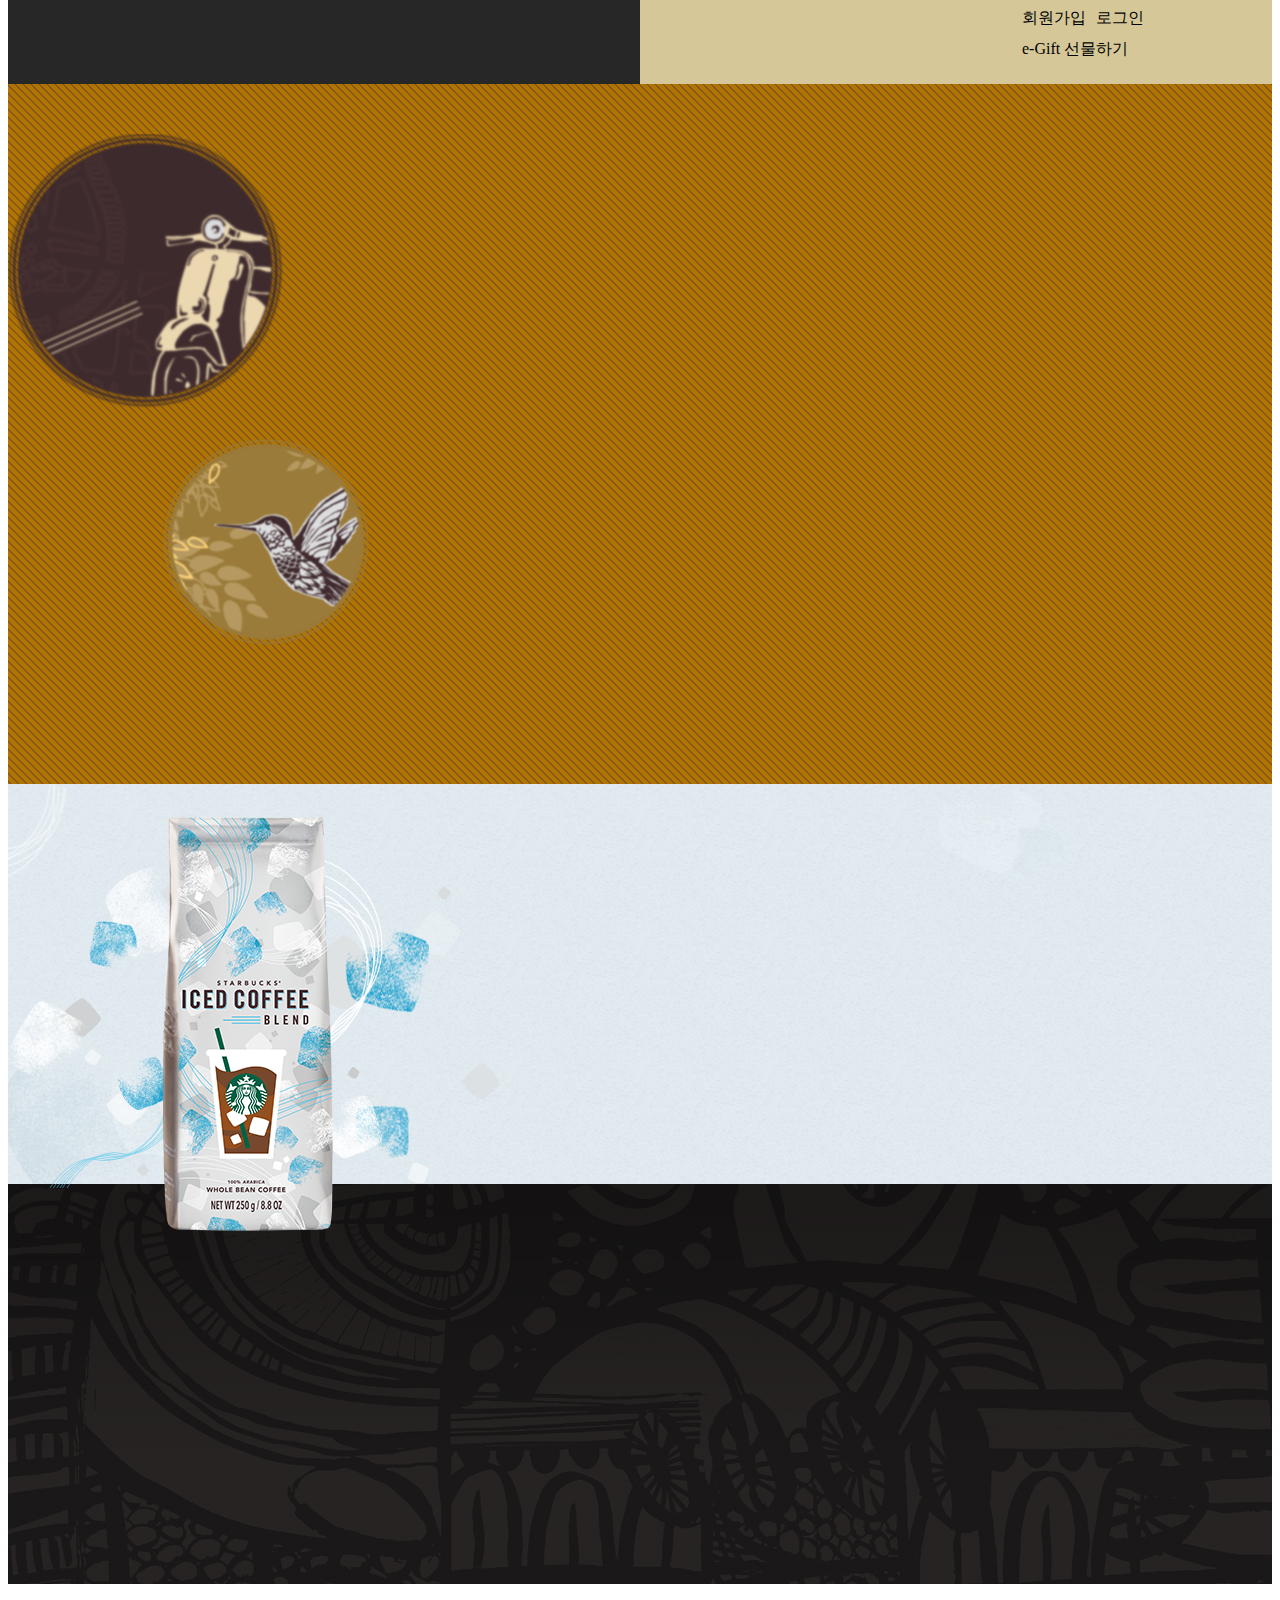
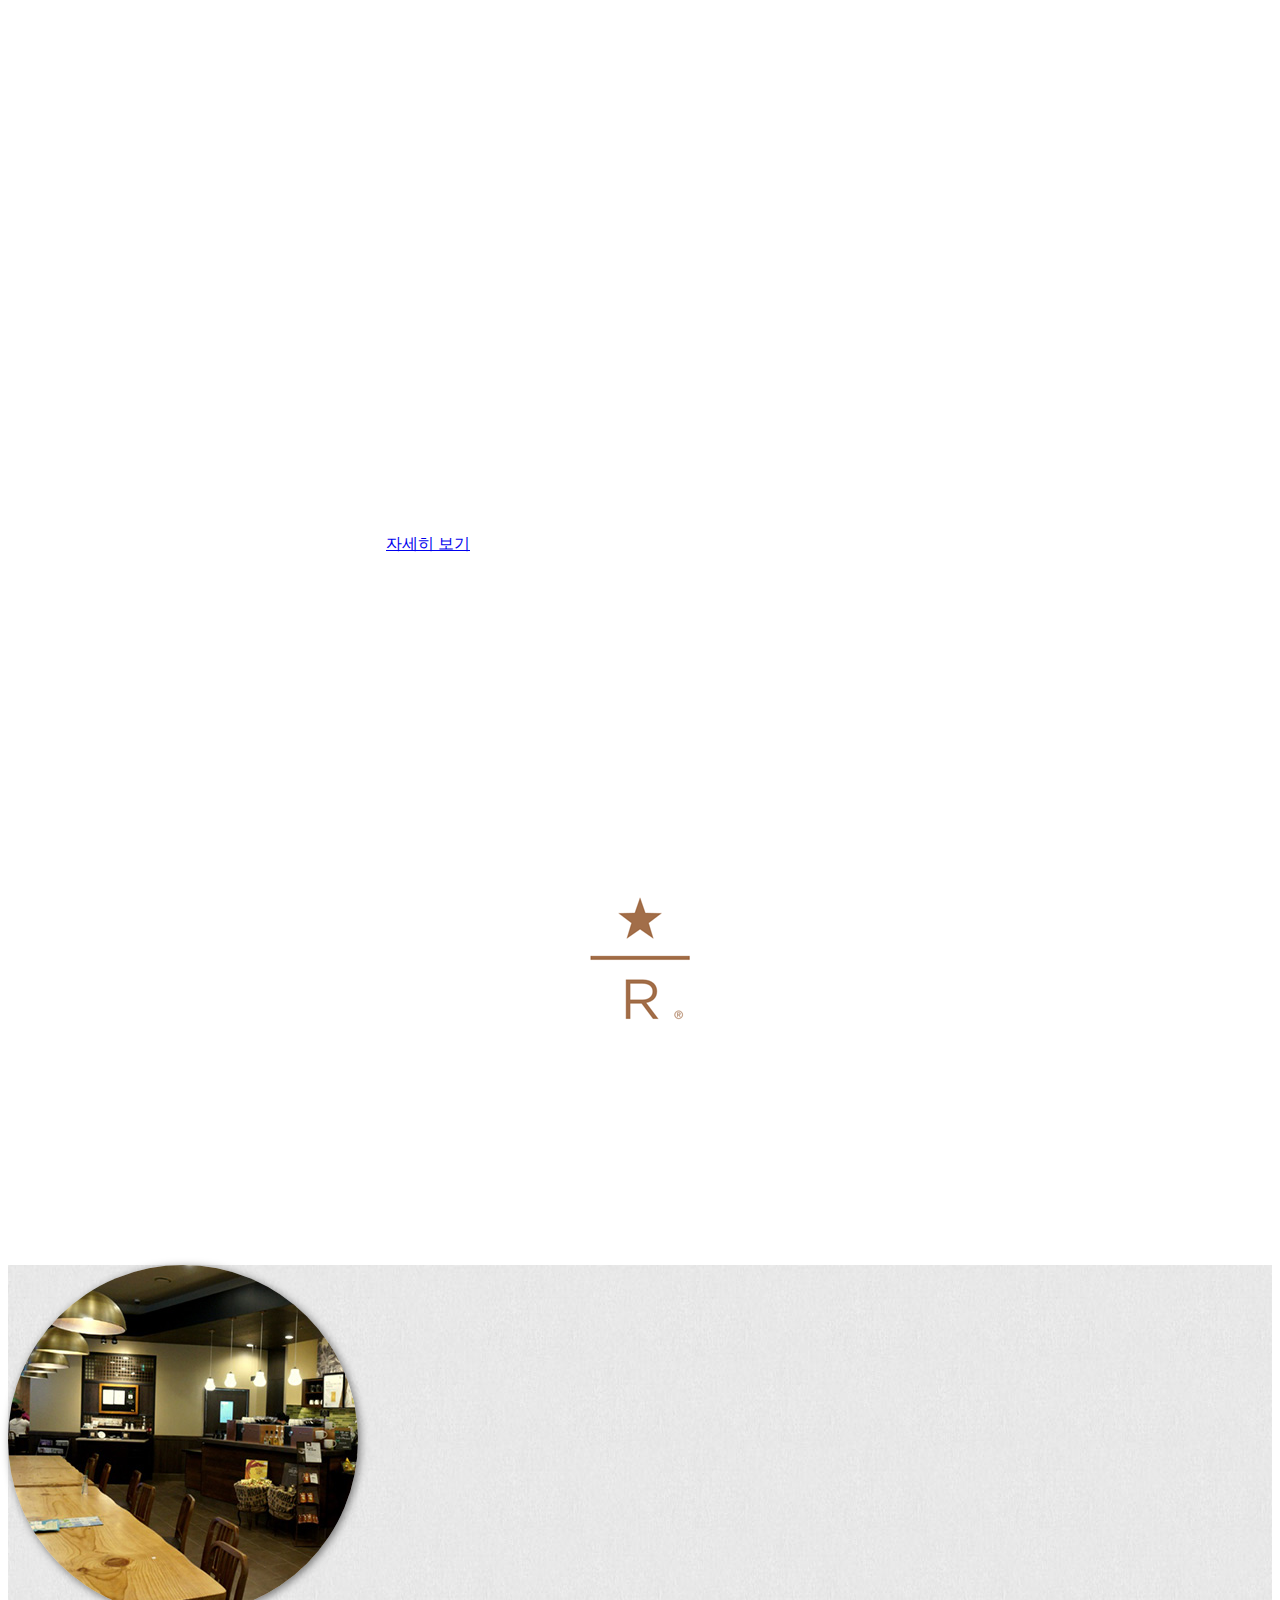
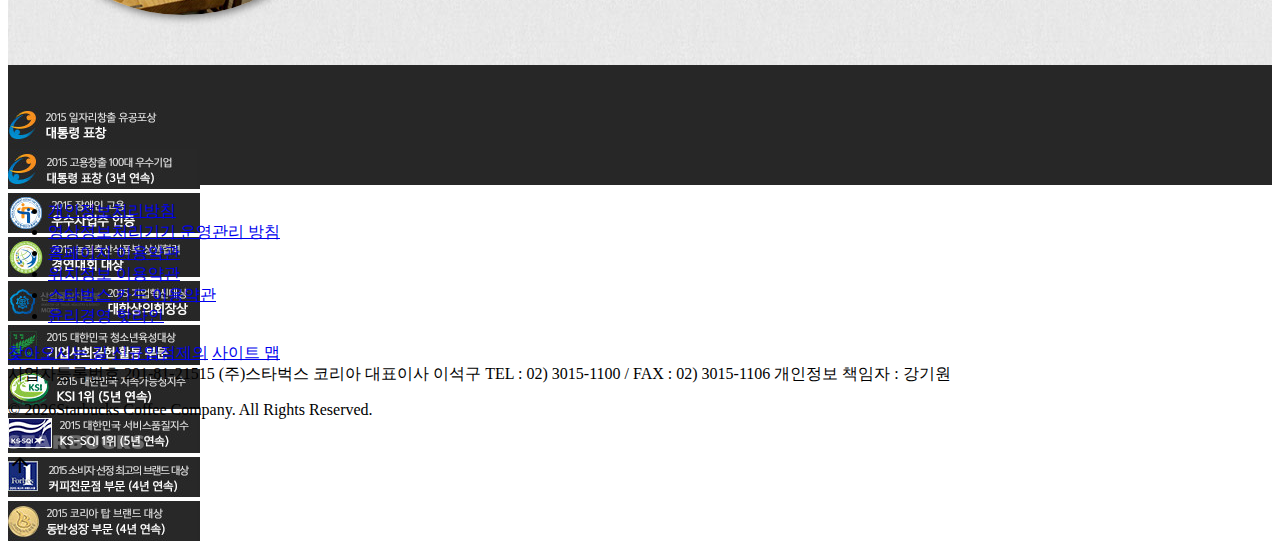
==== commit 47cb030b: "공통 모듈 분리" ====
--- a/index.html
+++ b/index.html
@@ -27,6 +27,7 @@
     <link rel="preconnect" href="https://fonts.gstatic.com" crossorigin>
     <link href="https://fonts.googleapis.com/css2?family=Nanum+Gothic:wght@400;700&display=swap" rel="stylesheet">
     <link rel="stylesheet" href="https://fonts.googleapis.com/icon?family=Material+Icons">
+    <link rel="stylesheet" href="./css/common.css">
     <link rel="stylesheet" href="./css/main.css" />
 
     <!-- gsap&scrolltoplugin -->
@@ -42,6 +43,7 @@
     <script src="https://cdnjs.cloudflare.com/ajax/libs/ScrollMagic/2.0.8/ScrollMagic.min.js" integrity="sha512-8E3KZoPoZCD+1dgfqhPbejQBnQfBXe8FuwL4z/c8sTrgeDMFEnoyTlH3obB4/fV+6Sg0a0XF+L/6xS4Xx1fUEg==" crossorigin="anonymous" referrerpolicy="no-referrer"></script>
     
     <script defer src="./js/youtube.js"></script>
+    <script defer src="./js/common.js"></script>
     <script defer src="./js/main.js"></script>
     </head>
 <body>
@@ -61,13 +63,13 @@
                         <a href="/signin">Sign In</a>
                     </li>
                     <li>
-                        <a href="javascript:void(0)">My Profile</a>
+                        <a href="javascript:void(0)">My Starbucks</a>
                     </li>
                     <li>
-                        <a href="javascript:void(0)">My Project</a>
+                        <a href="javascript:void(0)">Customer Service</a>
                     </li>
                     <li>
-                        <a href="javascript:void(0)">My Quest</a>
+                        <a href="javascript:void(0)">Find a Store</a>
                     </li>
                 </ul>
                 <div class="search">
@@ -75,311 +77,322 @@
                     <div class="material-icons">search</div>
                 </div>
             </div>
-            <ul class="main-menu">
-                <li class="item">
-                  <div class="item__name">RPOJECT</div>
-                  <div class="item__contents">
-                    <div class="contents__menu">
-                      <ul class="inner">
-                        <li>
-                          <h4>단기 프로젝트</h4>
-                          <ul>
-                            <li>웹/앱 개발</li>
-                            <li>블록체인</li>
-                            <li>게임</li>
-                            <li>기타 프로젝트</li>
-                          
-                          </ul>
-                        </li>
-                        <li>
-                          <h4>장기 프로젝트</h4>
-                          <ul>
-                            <li>웹/앱 개발</li>
-                            <li>블록체인</li>
-                            <li>게임</li>
-                            <li>기타 프로젝트</li>
-                        
-                          </ul>
-                        </li>
-                        <li>
-                          <h4>취업 프로젝트</h4>
-                          <ul>
-                            <li></li>
-                            <li></li>
-                            <li>한 잔의 커피가 완성되기까지</li>
-                            <li>클로버® 커피 추출 시스템</li>
-                          </ul>
-                        </li>
-                        <li>
-                          <h4>창업 프로젝트</h4>
-                          <ul>
-                            <li>커피 프레스</li>
-                            <li>푸어 오버</li>
-                            <li>아이스 푸어 오버</li>
-                            <li>커피 메이커</li>
-                            <li>리저브를 매장에서 다양하게 즐기는 법</li>
-                          </ul>
-                        </li>
-                      </ul>
-                    </div>
-                    <div class="contents__texture">
-                      <div class="inner">
-                        <h4>나와 어울리는 커피 찾기</h4>
-                        <p>스타벅스가 여러분에게 어울리는 커피를 찾아드립니다.</p>
-                        <h4>최상의 커피를 즐기는 법</h4>
-                        <p>여러가지 방법을 통해 다양한 풍미의 커피를 즐겨보세요.</p>
-                      </div>
-                    </div>
-                  </div>
-                </li>
-                <li class="item">
-                  <div class="item__name">개발</div>
-                  <div class="item__contents">
-                    <div class="contents__menu">
-                      <ul class="inner">
-                        <li>
-                          <h4>프론트엔드</h4>
-                          <ul>
-                            <li>JavaScript</li>
-                            <li>TypeScript</li>
-                            <li>React</li>
-                            <li>Vue</li>
-                            <li>Svelte</li>
-                            <li>Next.js</li>
-                          </ul>
-                        </li>
-                        <li>
-                          <h4>백엔드</h4>
-                          <ul>
-                            <li>Java</li>
-                            <li>Spring</li>
-                            <li>Nodejs</li>
-                            <li>Nestjs</li>
-                            <li>Kotlin</li>
-                            <li>MySQL</li>
-                            <li>Python</li>
-                            <li>Django</li>
-                            <li>GraphQL</li>
-                          </ul>
-                        </li>
-                        <li>
-                          <h4>모바일</h4>
-                          <ul>
-                            <li>Flutter</li>
-                            <li>Swift</li>
-                            <li>Kotlin</li>
-                            <li>ReactNative</li>
-                            <li>Unity</li>
-                      
-                          </ul>
-                        </li>
-                        <li>
-                          <h4>게임</h4>
-                          <ul>
-                            <li>c#</li>
-                            <li>c++</li>
-                            <li>Unity</li>
-                            <li>Unreal</li>
-                            <li>Cocos2d</li>
-                          </ul>
-                        </li>
-                        <li>
-                          <h4>블록체인</h4>
-                          <ul>
-                            <li>Solidity</li>
-                            <li>Rust</li>
-                          </ul>
-                        </li>
-                      </ul>
-                    </div>
-                    <div class="contents__texture">
-                      <div class="inner">
-                        <h4 class="new">포트폴리오 등록하기</h4>
-                        <p>포트폴리오 등록하고 적합한 프로젝트를 구해보세요.</p>
-                      </div>
-                    </div>
-                  </div>
-                </li>
-                <li class="item">
-                  <div class="item__name">디자인</div>
-                  <div class="item__contents">
-                    <div class="contents__menu">
-                      <ul class="inner">
-                        <li>
-                          <h4>매장 찾기</h4>
-                          <ul>
-                            <li>퀵 검색</li>
-                            <li>지역 검색</li>
-                            <li>My 매장</li>
-                          </ul>
-                        </li>
-                        <li>
-                          <h4>매장 이야기</h4>
-                          <ul>
-                            <li>청담스타</li>
-                            <li>티바나 인스파이어드 매장</li>
-                            <li>파미에파크</li>
-                          </ul>
-                        </li>
-                      </ul>
-                    </div>
-                    <div class="contents__texture">
-                      <div class="inner">
-                        <h4>매장 찾기</h4>
-                        <p>보다 빠르게 매장을 찾아보세요.</p>
-                        <h4 class="new">청담스타</h4>
-                        <p>스타벅스 1,000호점인 청담스타점을 만나보세요.</p>
-                      </div>
-                    </div>
-                  </div>
-                </li>
-                <li class="item">
-                  <div class="item__name">퍼블리싱</div>
-                  <div class="item__contents">
-                    <div class="contents__menu">
-                      <ul class="inner">
-                        <li>
-                          <h4>지역 사회 참여 활동</h4>
-                          <ul>
-                            <li>회망배달 캠페인</li>
-                            <li>재능기부 카페 소식</li>
-                            <li>커뮤니티 스토어</li>
-                            <li>청년인재 양성</li>
-                            <li>우리 농산물 사랑 캠페인</li>
-                            <li>우리 문화 지키기</li>
-                          </ul>
-                        </li>
-                        <li>
-                          <h4>환경보호 활동</h4>
-                          <ul>
-                            <li>환경 발자국 줄이기</li>
-                            <li>일회용 컵 없는 매장</li>
-                            <li>커피 원두 재활용</li>
-                          </ul>
-                        </li>
-                        <li>
-                          <h4>윤리 구매</h4>
-                          <ul>
-                            <li>윤리적 원두 구매</li>
-                            <li>공정무역 인증</li>
-                            <li>커피 농가 지원 활동</li>
-                          </ul>
-                        </li>
-                        <li>
-                          <h4>글로벌 사회 공헌</h4>
-                          <ul>
-                            <li>윤리경영 보고서</li>
-                            <li>스타벅스 재단</li>
-                            <li>지구촌 봉사의 달</li>
-                          </ul>
-                        </li>
-                      </ul>
-                    </div>
-                    <div class="contents__texture">
-                      <div class="inner">
-                        <h4>커피원두 재활용</h4>
-                        <p>스타벅스 커피 원두를 재활용 해보세요.</p>
-                      </div>
-                    </div>
-                  </div>
-                </li>
-                <li class="item">
-                  <div class="item__name">기획</div>
-                  <div class="item__contents">
-                    <div class="contents__menu">
-                      <ul class="inner">
-                        <li>
-                          <h4>마이 스타벅스 리워드</h4>
-                          <ul>
-                            <li>마이 스타벅스 리워드 소개</li>
-                            <li>등급 및 혜택</li>
-                            <li>스타벅스 별</li>
-                            <li>자주하는 질문</li>
-                          </ul>
-                        </li>
-                        <li>
-                          <h4>스타벅스 카드</h4>
-                          <ul>
-                            <li>스타벅스 카드 소개</li>
-                            <li>스타벅스 카드 갤러리</li>
-                            <li>등록 및 조회</li>
-                            <li>충전 및 이용안내</li>
-                            <li>분실신고/환불신청</li>
-                            <li>자주하는 질문</li>
-                          </ul>
-                        </li>
-                        <li>
-                          <h4>스타벅스 카드 e-Gift</h4>
-                          <ul>
-                            <li>스타벅스 카드 e-Gift 소개</li>
-                            <li>이용안내</li>
-                            <li>선물하기</li>
-                            <li>자주하는 질문</li>
-                          </ul>
-                        </li>
-                      </ul>
-                    </div>
-                    <div class="contents__texture">
-                      <div class="inner">
-                        <h4>스타벅스 카드 등록하기</h4>
-                        <p>카드 등록 후 리워드 서비스를 누리고 사용내역도 조회해보세요.</p>
-                      </div>
-                    </div>
-                  </div>
-                </li>
-                <li class="item">
-                  <div class="item__name">멀티포지션</div>
-                  <div class="item__contents">
-                    <div class="contents__menu">
-                      <ul class="inner">
-                        <li>
-                          <h4>프로모션 & 이벤트</h4>
-                          <ul>
-                            <li>전체</li>
-                            <li>스타벅스 카드</li>
-                            <li>마이 스타벅스 리워드</li>
-                            <li>온라인</li>
-                            <li>2017 스타벅스 플래너</li>
-                          </ul>
-                        </li>
-                        <li>
-                          <h4>새소식</h4>
-                          <ul>
-                            <li>전체</li>
-                            <li>상품 출시</li>
-                            <li>스타벅스의 문화</li>
-                            <li>스타벅스 사회공헌</li>
-                            <li>스타벅스 카드출시</li>
-                          </ul>
-                        </li>
-                        <li>
-                          <h4>매장별 이벤트</h4>
-                          <ul>
-                            <li>일반 매장</li>
-                            <li>신규 매장</li>
-                          </ul>
-                        </li>
-                      </ul>
-                    </div>
-                    <div class="contents__texture">
-                      <div class="inner">
-                        <h4>매장별 이벤트</h4>
-                        <p>스타벅스의 매장 이벤트 정보를 확인 하실 수 있습니다.</p>
-                        <h4>소셜 스타벅스</h4>
-                        <p>다양한 스타벅스 SNS 채널을 통해 스타벅스를 만나보세요!</p>
-                      </div>
-                    </div>
-                  </div>
-                </li>
-              </ul>
-        </div>
+            
+
+
+         
+            <!-- main-menu -->
+         <ul class="main-menu">
+          <li class="item">
+            <div class="item__name">COFFEE</div>
+            <div class="item__contents">
+              <div class="contents__menu">
+                <ul class="inner">
+                  <li>
+                    <h4>커피</h4>
+                    <ul>
+                      <li>스타벅스 원두</li>
+                      <li>스타벅스 비아</li>
+                      <li>스타벅스 오리가미</li>
+                    </ul>
+                  </li>
+                  <li>
+                    <h4>에스프레소 음료</h4>
+                    <ul>
+                      <li>도피오</li>
+                      <li>에스프레소 마키아또</li>
+                      <li>아메리카노</li>
+                      <li>마키아또</li>
+                      <li>카푸치노</li>
+                      <li>라떼</li>
+                      <li>모카</li>
+                      <li>리스트레또 비안코</li>
+                    </ul>
+                  </li>
+                  <li>
+                    <h4>커피 이야기</h4>
+                    <ul>
+                      <li>스타벅스 로스트 스팩트럼</li>
+                      <li>최상의 아라비카 원두</li>
+                      <li>한 잔의 커피가 완성되기까지</li>
+                      <li>클로버® 커피 추출 시스템</li>
+                    </ul>
+                  </li>
+                  <li>
+                    <h4>최상의 커피를 즐기는 법</h4>
+                    <ul>
+                      <li>커피 프레스</li>
+                      <li>푸어 오버</li>
+                      <li>아이스 푸어 오버</li>
+                      <li>커피 메이커</li>
+                      <li>리저브를 매장에서 다양하게 즐기는 법</li>
+                    </ul>
+                  </li>
+                </ul>
+              </div>
+              <div class="contents__texture">
+                <div class="inner">
+                  <h4>나와 어울리는 커피 찾기</h4>
+                  <p>스타벅스가 여러분에게 어울리는 커피를 찾아드립니다.</p>
+                  <h4>최상의 커피를 즐기는 법</h4>
+                  <p>여러가지 방법을 통해 다양한 풍미의 커피를 즐겨보세요.</p>
+                </div>
+              </div>
+            </div>
+          </li>
+          <li class="item">
+            <div class="item__name">MENU</div>
+            <div class="item__contents">
+              <div class="contents__menu">
+                <ul class="inner">
+                  <li>
+                    <h4>음료</h4>
+                    <ul>
+                      <li>콜드 브루</li>
+                      <li>브루드 커피</li>
+                      <li>에스프레소</li>
+                      <li>프라푸치노</li>
+                      <li>블렌디드 음료</li>
+                      <li>스타벅스 피지오</li>
+                      <li>티(티바나)</li>
+                      <li>기타 제조 음료</li>
+                      <li>스타벅스 주스(병음료)</li>
+                    </ul>
+                  </li>
+                  <li>
+                    <h4>푸드</h4>
+                    <ul>
+                      <li>베이커리</li>
+                      <li>케익</li>
+                      <li>샌드위치 & 샐러드</li>
+                      <li>따뜻한 푸드</li>
+                      <li>과일 & 요거트</li>
+                      <li>스낵 & 미니 디저트</li>
+                      <li>아이스크림</li>
+                    </ul>
+                  </li>
+                  <li>
+                    <h4>상품</h4>
+                    <ul>
+                      <li>머그</li>
+                      <li>글라스</li>
+                      <li>플라스틱 텀블러</li>
+                      <li>스테인리스 텀블러</li>
+                      <li>보온병</li>
+                      <li>액세서리</li>
+                      <li>커피 용품</li>
+                      <li>패키지 티(티바나)</li>
+                    </ul>
+                  </li>
+                  <li>
+                    <h4>카드</h4>
+                    <ul>
+                      <li>실물카드</li>
+                      <li>e-Gift 카드</li>
+                    </ul>
+                  </li>
+                  <li>
+                    <h4>메뉴 이야기</h4>
+                    <ul>
+                      <li>콜드 브루</li>
+                      <li>스타벅스 티바나</li>
+                    </ul>
+                  </li>
+                </ul>
+              </div>
+              <div class="contents__texture">
+                <div class="inner">
+                  <h4 class="new">스타벅스 티바나</h4>
+                  <p>다양한 찻잎과 향신료 등 개성있는 재료로 새로운 맛과 향의 티를 선보입니다.</p>
+                </div>
+              </div>
+            </div>
+          </li>
+          <li class="item">
+            <div class="item__name">STORE</div>
+            <div class="item__contents">
+              <div class="contents__menu">
+                <ul class="inner">
+                  <li>
+                    <h4>매장 찾기</h4>
+                    <ul>
+                      <li>퀵 검색</li>
+                      <li>지역 검색</li>
+                      <li>My 매장</li>
+                    </ul>
+                  </li>
+                  <li>
+                    <h4>매장 이야기</h4>
+                    <ul>
+                      <li>청담스타</li>
+                      <li>티바나 인스파이어드 매장</li>
+                      <li>파미에파크</li>
+                    </ul>
+                  </li>
+                </ul>
+              </div>
+              <div class="contents__texture">
+                <div class="inner">
+                  <h4>매장 찾기</h4>
+                  <p>보다 빠르게 매장을 찾아보세요.</p>
+                  <h4 class="new">청담스타</h4>
+                  <p>스타벅스 1,000호점인 청담스타점을 만나보세요.</p>
+                </div>
+              </div>
+            </div>
+          </li>
+          <li class="item">
+            <div class="item__name">RESPONSIBILITY</div>
+            <div class="item__contents">
+              <div class="contents__menu">
+                <ul class="inner">
+                  <li>
+                    <h4>지역 사회 참여 활동</h4>
+                    <ul>
+                      <li>회망배달 캠페인</li>
+                      <li>재능기부 카페 소식</li>
+                      <li>커뮤니티 스토어</li>
+                      <li>청년인재 양성</li>
+                      <li>우리 농산물 사랑 캠페인</li>
+                      <li>우리 문화 지키기</li>
+                    </ul>
+                  </li>
+                  <li>
+                    <h4>환경보호 활동</h4>
+                    <ul>
+                      <li>환경 발자국 줄이기</li>
+                      <li>일회용 컵 없는 매장</li>
+                      <li>커피 원두 재활용</li>
+                    </ul>
+                  </li>
+                  <li>
+                    <h4>윤리 구매</h4>
+                    <ul>
+                      <li>윤리적 원두 구매</li>
+                      <li>공정무역 인증</li>
+                      <li>커피 농가 지원 활동</li>
+                    </ul>
+                  </li>
+                  <li>
+                    <h4>글로벌 사회 공헌</h4>
+                    <ul>
+                      <li>윤리경영 보고서</li>
+                      <li>스타벅스 재단</li>
+                      <li>지구촌 봉사의 달</li>
+                    </ul>
+                  </li>
+                </ul>
+              </div>
+              <div class="contents__texture">
+                <div class="inner">
+                  <h4>커피원두 재활용</h4>
+                  <p>스타벅스 커피 원두를 재활용 해보세요.</p>
+                </div>
+              </div>
+            </div>
+          </li>
+          <li class="item">
+            <div class="item__name">MY STARBUCKS REWARDS</div>
+            <div class="item__contents">
+              <div class="contents__menu">
+                <ul class="inner">
+                  <li>
+                    <h4>마이 스타벅스 리워드</h4>
+                    <ul>
+                      <li>마이 스타벅스 리워드 소개</li>
+                      <li>등급 및 혜택</li>
+                      <li>스타벅스 별</li>
+                      <li>자주하는 질문</li>
+                    </ul>
+                  </li>
+                  <li>
+                    <h4>스타벅스 카드</h4>
+                    <ul>
+                      <li>스타벅스 카드 소개</li>
+                      <li>스타벅스 카드 갤러리</li>
+                      <li>등록 및 조회</li>
+                      <li>충전 및 이용안내</li>
+                      <li>분실신고/환불신청</li>
+                      <li>자주하는 질문</li>
+                    </ul>
+                  </li>
+                  <li>
+                    <h4>스타벅스 카드 e-Gift</h4>
+                    <ul>
+                      <li>스타벅스 카드 e-Gift 소개</li>
+                      <li>이용안내</li>
+                      <li>선물하기</li>
+                      <li>자주하는 질문</li>
+                    </ul>
+                  </li>
+                </ul>
+              </div>
+              <div class="contents__texture">
+                <div class="inner">
+                  <h4>스타벅스 카드 등록하기</h4>
+                  <p>카드 등록 후 리워드 서비스를 누리고 사용내역도 조회해보세요.</p>
+                </div>
+              </div>
+            </div>
+          </li>
+          <li class="item">
+            <div class="item__name">WHAT'S NEW</div>
+            <div class="item__contents">
+              <div class="contents__menu">
+                <ul class="inner">
+                  <li>
+                    <h4>프로모션 & 이벤트</h4>
+                    <ul>
+                      <li>전체</li>
+                      <li>스타벅스 카드</li>
+                      <li>마이 스타벅스 리워드</li>
+                      <li>온라인</li>
+                      <li>2017 스타벅스 플래너</li>
+                    </ul>
+                  </li>
+                  <li>
+                    <h4>새소식</h4>
+                    <ul>
+                      <li>전체</li>
+                      <li>상품 출시</li>
+                      <li>스타벅스의 문화</li>
+                      <li>스타벅스 사회공헌</li>
+                      <li>스타벅스 카드출시</li>
+                    </ul>
+                  </li>
+                  <li>
+                    <h4>매장별 이벤트</h4>
+                    <ul>
+                      <li>일반 매장</li>
+                      <li>신규 매장</li>
+                    </ul>
+                  </li>
+                </ul>
+              </div>
+              <div class="contents__texture">
+                <div class="inner">
+                  <h4>매장별 이벤트</h4>
+                  <p>스타벅스의 매장 이벤트 정보를 확인 하실 수 있습니다.</p>
+                  <h4>소셜 스타벅스</h4>
+                  <p>다양한 스타벅스 SNS 채널을 통해 스타벅스를 만나보세요!</p>
+                </div>
+              </div>
+            </div>
+          </li>
+        </ul>
+                   
+                    
+                    
+               
+                         
+              
 
         <div class="badges">
           <div class="badge">
-            <img src="" alt="" />
+            <img src="./images/badge3.jpg" alt="" />
           </div>
           <div class="badge">
-            <img src="" alt="" />
+            <img src="./images/badge2/jpg" alt="" />
           </div>
         </div>
     </header>
@@ -388,6 +401,22 @@
     <!-- VISUAL -->
     <section class="visual">
       <div class="inner">
+
+        <div class="title fade-in">
+          <img src="./images/visual_title.png" alt="STARBUCKS DELIGHTFUL START TO THE YEARS" />
+          <a href="javascript:void(0)" class="btn btn--brown">자세히 보기</a>
+        </div>
+        <div class="fade-in">
+          <img src="./images/visual_cup1.png" alt="new OATMEAL LATTE" class="cup1 image" />
+          <img src="./images/visual_cup1_text.png" alt="오트밀 라떼" class="cup1 text" />
+        </div>
+        <div class="fade-in">
+          <img src="./images/visual_cup2.png" alt="new STARBUCKS CARAMEL CRUMBLE MOCHA" class="cup2 image" />
+          <img src="./images/visual_cup2_text.png" alt="스타벅스 카라멜 크럼블 모카" class="cup2 text" />
+        </div>
+        <div class="fade-in">
+          <img src="./images/visual_spoon.png" alt="Spoon" class="spoon" />
+        </div>
 
        
       </div>
@@ -407,21 +436,21 @@
             <div class="swiper-container">
               <div class="swiper-wrapper">
                 <div class="swiper-slide">
-                  <a href="javascript:void(0)">이화도서관 앱 서비스 구축 서비스</a>
+                  <a href="javascript:void(0)">크리스마스 & 연말연시 스타벅스 매장 영업시간 변경안내</a>
                 </div>
                 <div class="swiper-slide">
-                  <a href="javascript:void(0)">경찰청 음성인식 피해조사 시스템 개선</a>
+                  <a href="javascript:void(0)">[당첨자 발표] 2021 스타벅스 플래너 영수증 이벤트</a>
                 </div>
                 <div class="swiper-slide">
-                  <a href="javascript:void(0)">스마트시티 안드로이드 앱 개발</a>
+                  <a href="javascript:void(0)">스타벅스커피 코리아 애플리케이션 버전 업데이트 안내</a>
                 </div>
                 <div class="swiper-slide">
-                  <a href="javascript:void(0)">집초대 커뮤니티 사이트 구축 서비스</a>
+                  <a href="javascript:void(0)">[당첨자 발표] 뉴이어 전자영수증 이벤트</a>
                 </div>
               </div>
             </div>
             <a href="javascript:void(0)" class="notice-line__more">
-              <div class="material-icons">add_circle</div>
+              <span class="material-icons">add_circle</span>
             </a>
 
           </div>
@@ -435,6 +464,7 @@
         </div>
       </div>
 
+      <!-- promotion -->
       <div class="promotion">
         <div class="swiper-container">
           <div class="swiper-wrapper">
--- a/css/main.css
+++ b/css/main.css
@@ -1,314 +1,3 @@
-/* COMMON */
-body {
-    color:#333;
-    font-size:16px;
-    font-weight:400;
-    line-height:1.4;
-    font-family: 'Nanum Gothic', sans-serif;
-}
-img{
-    display:block;
-
-}
-a{
-    text-decoration: none;
-}
-.inner {
-    width: 1100px;
-    margin: 0 auto;
-    position: relative;
-}
-.btn {
-    width: 130px;
-    padding: 10px;
-    border: 2px solid #333;
-    color: #333;
-    border-radius: 4px;
-    font-size: 16px;
-    font-weight: 700;
-    text-align: center;
-    cursor: pointer;
-    box-sizing: border-box;
-    display: block;
-    transition: .4s;
-}
-.btn:hover {
-    background-color: #333;
-    color: #fff;
-}
-.btn.btn--reverse {
-    background-color: #333;
-    color: #fff;
-}
-.btn.btn--reverse:hover{
-    background-color: transparent;
-    color: #333;
-}
-.btn.btn--brown {
-    color: #592b18;
-    border-color: #592b18;
-
-}
-.btn.btn--brown:hover {
-    color: #fff;
-    background-color: #592b18;
-}
-.btn.btn--gold {
-    color: #d9aa8a;
-    background-color: #d9aa8a;
-}
-.btn.btn--gold:hover {
-    color: #fff;
-    border-color: #d9aa8a;
-}
-.btn.btn--white {
-    color: #fff;
-    border-color: #fff;
-}
-.btn.btn--white:hover {
-    color:#333;
-    border-color: #fff;
-}
-.back-to-position {
-    opacity:0; 
-    transition: 1s;
-}
-.back-to-position.to-right {
-    transform: translateX(-150px);
-
-}
-.back-to-position.to-left {
-    transform: translateX(150px);
-
-}
-.show .back-to-position {
-    opacity: 1;
-    transform: translateX(0);
-}
-.show .back-to-position.delay-0{
-    transition-delay: 0s;
-
-}
-.show .back-to-position.delay-1{
-    transition-delay: 0.3s;
-}
-.show .back-to-position.delay-2{
-    transition-delay: 0.6s;
-}
-.show .back-to-position.delay-3{
-    transition-delay: 0.9s;
-}
-
-/* header */
-
-header{
-    width: 100%;
-     background-color: #f6f5f0;
-     border-bottom: 1px solid #c8c8c8;
-     position: fixed;
-     top:0;
-     z-index: 9;
-
-}
-
-/* 가운데정렬 margin : 0 auto; */
-header > .inner{ 
-    height:120px;
-
-}
-header .logo{
-    height:75px;
-    width: 75px;
-    position: absolute;
-    top:0;
-    bottom:0;
-    left:0;
-    margin:auto 0;
-}
-header .sub-menu {
-    display: flex;
-    position: absolute;
-    top:10px;
-    right:0;
-
-
-}
-header .sub-menu ul.menu {
-    font-family: Arial, sans-serif;
-    display:flex;
-
-}
-header .sub-menu ul.menu li {
-    position: relative;
-
-}
-header .sub-menu ul.menu li::before {
-    content:"";
-    width:1px;
-    height:12px;
-    background-color: #e5e5e5;
-    position: absolute; 
-    top:0;
-    bottom:0;
-    margin: auto 0;
-}
-header .sub-menu ul.menu li:first-child:before {
-    display: none;
-}
-
-header .sub-menu ul.menu li a {
-    font-size: 12px;
-    padding:11px 16px;
-    display: block;
-    color:#656565;
-   
-
-}
-header .sub-menu ul.menu li a:hover {
-    color:#000;
-}
-
-
-header .sub-menu .search {
-    height: 34px;
-    position: relative;
-
-    
-}
-header .sub-menu .search input {
-    width: 36px;
-    height: 34px;
-    padding: 4px 10px;
-    border : 1px solid #ccc;
-    box-sizing: border-box;
-    border-radius: 5px;
-    outline: none;
-    background-color: #fff;
-    color:#777;
-    font-size:12px;
-    transition: width .4s;
-
-}
-header .sub-menu .search input:focus {
-    width: 190px;
-    border: color #669900;
-   
-
-}
-header .sub-menu .search .material-icons {
-    height: 24px;
-    position: absolute;
-    top:0;
-    bottom:0;
-    right:5px;
-    margin:auto 0;
-    transition: .4s;
-
-}
-header .sub-menu .search.focused .material-icons {
-    opacity:0;
-}
-header .main-menu {
-    display: flex;
-    position: absolute;
-    bottom: 0;
-    right: 0;
-    z-index:1;
-
-
-}
-
-header .main-menu .item .item__name {
-    padding: 10px 20px 34px 20px;
-    font-family: Arial, sans-serif;
-    font-size: 13px; 
-}
-header .main-menu .item:hover .item__name{
-    background-color: #2c2a29;
-    color:#669900;
-    border-radius: 6px 6px 0 0;
-}
-
-header .main-menu .item .item__contents {
-    width: 100%;
-    position: fixed;
-    left:0;
-    display: none;
-
-}
-header .main-menu .item:hover .item__contents{
-      display: block;
-
-
-}
-header .main-menu .item .item__contents .contents__menu { 
-    background-color: #2c2a29;
-}
-
-header .main-menu .item .item__contents .contents__menu > ul {
-   display: flex;
-   padding : 20px 0;
-
-}
-header .main-menu .item .item__contents .contents__menu > ul > li {
-    width: 220px;
-
-}
-
-header .main-menu .item .item__contents .contents__menu > ul > li h4 {
-    padding: 3px 0 12px 0;
-    font-size: 14px;
-    color: #fff;
-
-}
-
-header .main-menu .item .item__contents .contents__menu > ul > li ul li {
-    padding: 5px 0;
-    font-size: 12px;
-    color: #999;
-    cursor: pointer;
-
-}
-header .main-menu .item .item__contents .contents__menu > ul > li ul li:hover {
-    color:#669900; 
-
-}
-
-header .main-menu .item .item__contents .contents__texture{
-    padding: 26px 0;
-    font-size: 12px;
-    background-image: url("../images/main_menu_pattern.jpg");
-    
-}
-
-header .main-menu .item .item__contents .contents__texture h4{
-    color: #999;
-    font-weight: 700;
-    font-size:  12px;
-
-}
-
-header .main-menu .item .item__contents .contents__texture p {
-    color: #669900;
-    margin:4px 0 14px;
-
-}
-
-header .badges {
-    position: absolute;
-    top:132px;
-    right: 12px;
-
-
-}
-
-header .badges .badge {
-    border-radius: 10px;
-    overflow: hidden;
-    margin-bottom: 12px;
-    box-shadow: 4px 4px 10px rgba(0,0,0, .15);
-    cursor: pointer;
-}
 
 
 /* VISUAL */
@@ -651,7 +340,7 @@
     left: 0;
 }
 .youtube .inner {
-    height: 700px;			?
+    height: 700px;			
     
 }
 .youtube .floating1 {
@@ -692,9 +381,6 @@
 }
 .season-product .text-group .description {
     margin-bottom: 10px;
-
-}
-.season-product .text-group .more {
 
 }
 
@@ -921,91 +607,6 @@
     color: #333;
 }
 
-
-/* footer */
-footer {
-    background-color: #272727;
-    border-top: 1px solid #333;
-
-}
-footer .inner {
-    padding: 40px 0 60px 0;
-
-}
-footer .menu {
-    display: flex;
-    justify-content: center;
-
-}
-footer .menu li{
-    position: relative;
-}
-footer .menu li::before {
-    content:"";
-    width: 3px;
-    height: 3px;
-    background-color: #555;
-    position: absolute;
-    top: 0;
-    bottom: 0;
-    right: -1px;
-    margin: auto;
-}
-footer .menu li:last-child::before {
-    display: none;
-
-}
-/* inline요소는 가로,세로(width,height)값을 가질 수 없다! block으로 변경! */
-/* position:absolute; 자동으로 block으로 변함!! */
-/* a태그 안에 글씨는 자동으로 파란색으로 써지고 클릭시 밑줄이 생김! */
-
-footer .menu li a {
-    color: #ccc;
-    font-size: 12px;
-    font-weight: 700;
-    padding: 15px;
-    display: block;
-}
-/* inline요소는 margin과 padding의 위아래값을 정상적으로 사용할 수 없다!! */
-
-footer .menu li a.green {
-    color: #669900;
-}
-footer .btn-group{
-    margin-top: 20px;
-    display: flex;
-    justify-content: center;
-}
-footer .btn-group .btn {
-    font-size: 12px;
-    margin-right: 10px;
-}
-footer .btn-group .btn:last-child{
-    margin-right: 0;
-}
-footer .info{
-    margin-top: 30px;
-    text-align: center;
-
-}
-footer .info span {
-    margin-right: 20px;
-    color: #999;
-    font-size: 12px;
-
-}
-footer .info span:last-child{
-    margin-right: 0;
-}
-footer .copyright{
-    color: #999;
-    font-size: 12px;
-    text-align: center;
-    margin-top: 12px;
-}
-footer .logo {
-    margin: 30px auto 0;
-}
 
 #to-top {
     width: 42px;
